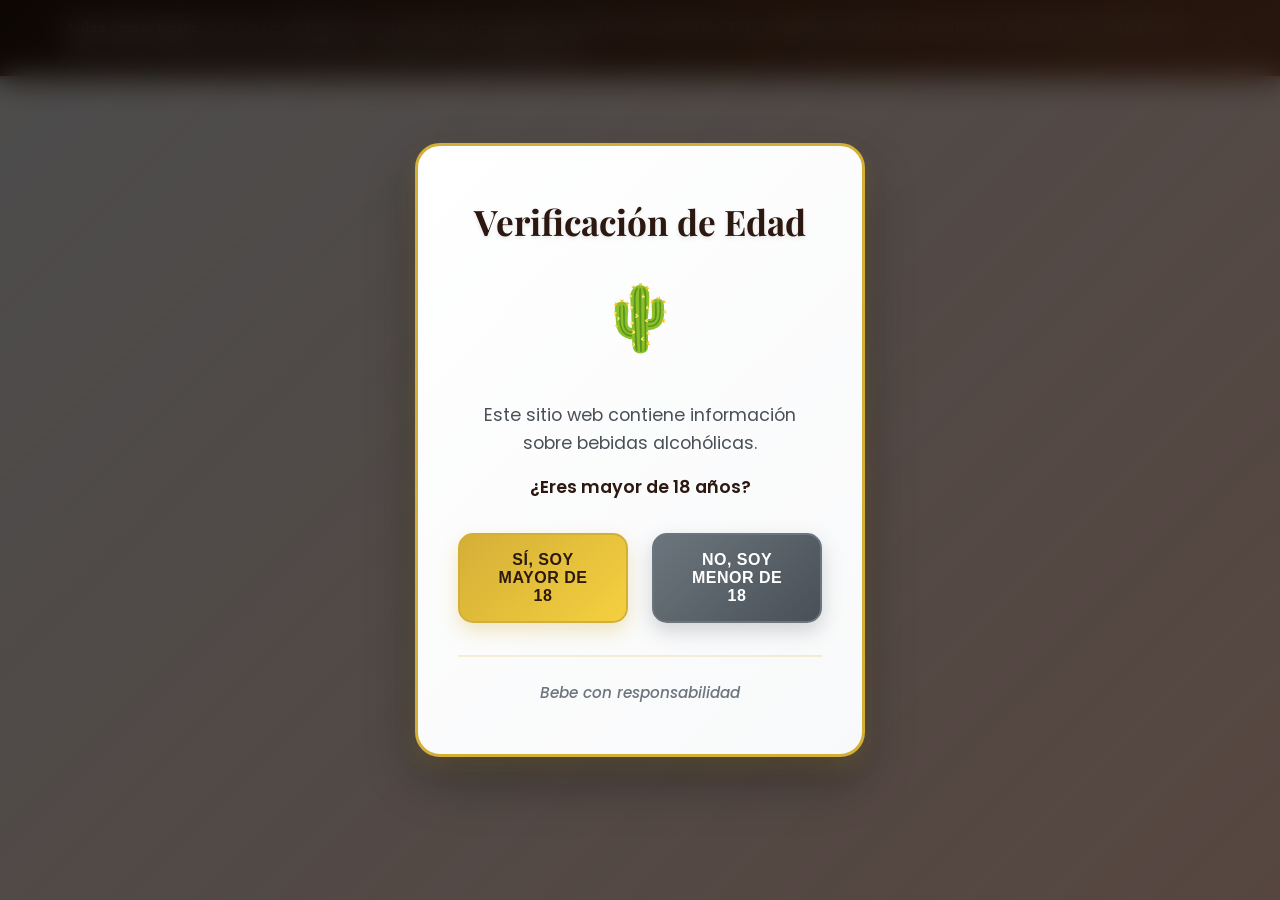
==== CatalogoDeMezcales.html @ 24f9f726 "Version2" ====
<!DOCTYPE html>
<html lang="es">
<head>
    <meta charset="UTF-8">
    <meta name="viewport" content="width=device-width, initial-scale=1.0">
    <title>Mezcales Artesanales - Catálogo</title>
    <link rel="stylesheet" href="styles.css">
    <link href="https://fonts.googleapis.com/css2?family=Playfair+Display:wght@400;700&family=Poppins:wght@300;400;500;600&display=swap" rel="stylesheet">
</head>

<body>
    <!-- Modal de Verificación de Edad -->
<div id="ageModal" class="age-modal">
    <div class="age-modal-content">
        <div class="age-modal-header">
            <h2>Verificación de Edad</h2>
            <div class="agave-icon">🌵</div>
        </div>
        <div class="age-modal-body">
            <p>Este sitio web contiene información sobre bebidas alcohólicas.</p>
            <p><strong>¿Eres mayor de 18 años?</strong></p>
            <div class="age-buttons">
                <button id="ageYes" class="age-btn yes">Sí, soy mayor de 18</button>
                <button id="ageNo" class="age-btn no">No, soy menor de 18</button>
            </div>
        </div>
        <div class="age-modal-footer">
            <p>Bebe con responsabilidad</p>
        </div>
    </div>
</div>
    <!-- Header -->
    <header class="header">
        <nav class="nav">
            <div class="logo">
                <h1>Catálogo de Mezcales</h1>
                <p>Distribución y Venta de Mezcales Artesanales</p>
            </div>
            <ul class="nav-links">
                <li><a href="#catalogo">Catálogo</a></li>
                <li><a href="#contacto">Contacto</a></li>
            </ul>
        </nav>
    </header>
    <!-- Notification Banner -->
    <div id="disclaimerNotification" class="notification-banner">
        <div class="notification-content">
            <div class="notification-icon">ℹ</div>
            <div class="notification-text">
                <strong>Aviso Importante:</strong> Somos un distribuidor autorizado de mezcales artesanales mexicanos. Este catálogo muestra productos de diferentes productores y marcas. No fabricamos estos productos, únicamente los distribuimos. 
            </div>
            <button id="closeNotification" class="notification-close">&times;</button>
        </div>
    </div>
    <!-- Catálogo Section -->
    <section id="catalogo" class="catalog">
        <div class="container">
            <h2 class="section-title">Catálogo de Mezcales</h2>
            <div class="filter-tabs">
                <button class="filter-btn active" data-filter="all">Todos</button>
                <button class="filter-btn" data-filter="espadín">Espadín</button>
                <button class="filter-btn" data-filter="tobala">Tobalá</button>
                <button class="filter-btn" data-filter="arroqueño">Arroqueño</button>
                <button class="filter-btn" data-filter="especial">Especiales</button>
            </div>
            
            <div class="products-grid">
                <!-- Producto 1 - Espadín Joven -->
                <div class="product-card" data-category="espadín">
                    <div class="product-image">
                        <img src="productos/AgaveArtesanalBlancoOroOax-750.jpeg" alt="Mezcal Espadín Joven">
                        <div class="product-badge">Nuevo</div>
                    </div>
                    <div class="product-info">
                        <h3 class="product-name">Mezcal Artesanal Blanco</h3>
                        <p class="product-description">Destilado en alambique de cobre con notas frutales y ahumadas que despiertan los sentidos. El equilibrio perfecto entre tradición y sabor.</p>
                        <div class="product-details">
                            <span class="product-grade">40% Alc. Vol.</span>
                            <span class="product-size">750ml</span>
                        </div>
                        <div class="product-price">$890 MXN</div>
                        <button class="product-btn">Contactar</button>
                    </div>
                </div>

                <!-- Producto 2 - Tobalá Reposado -->
                <div class="product-card" data-category="tobala">
                    <div class="product-image">
                        <img src="productos/AgaveEspadinAbocadoOroOax-750.jpg" alt="Mezcal Tobalá Reposado">
                    </div>
                    <div class="product-info">
                        <h3 class="product-name">Mezcal de Magey Espadin Abocado con Gusano</h3>
                        <p class="product-description"> Con gusano incluido, este mezcal abocado ofrece un sabor suave y místico que conecta con las raíces oaxaqueñas.</p>
                        <div class="product-details">
                            <span class="product-grade">38% Alc. Vol.</span>
                            <span class="product-size">750ml</span>
                        </div>
                        <div class="product-price">$520 MXN</div>
                        <button class="product-btn">Contactar</button>
                    </div>
                </div>

                <!-- Producto 3 - Arroqueño Añejo -->
                <div class="product-card" data-category="arroqueño">
                    <div class="product-image">
                        <img src="productos/AgaveEspadinAbocadoOroOX-1000.jpg" alt="Mezcal Arroqueño Añejo">
                        <div class="product-badge special">Limitado</div>
                    </div>
                    <div class="product-info">
                        <h3 class="product-name">Mezcal de Magey Espadin Abocado con Gusano </h3>
                        <p class="product-description">Presentación familiar del clásico abocado con gusano. Ideal para compartir momentos especiales con amigos.</p>
                        <div class="product-details">
                            <span class="product-grade">38% Alc. Vol.</span>
                            <span class="product-size">1000 ml</span>
                        </div>
                        <div class="product-price">$580 MXN</div>
                        <button class="product-btn">Contactar</button>
                    </div>
                </div>

                <!-- Producto 4 - Pechuga Especial -->
                <div class="product-card" data-category="especial">
                    <div class="product-image">
                        <img src="productos/AgaveEspadinCuishePuntaReal-750.jpg" alt="Mezcal Pechuga Especial">
                    </div>
                    <div class="product-info">
                        <h3 class="product-name">Mezcal Ensamble Agave Espadin </h3>
                        <p class="product-description">Ensamble único con 45% de alcohol que combina tradición ancestral con técnicas de destilación especializadas.</p>
                        <div class="product-details">
                            <span class="product-grade">45% Alc. Vol.</span>
                            <span class="product-size">1000 ml</span>
                        </div>
                        <div class="product-price">$1370 MXN</div>
                        <button class="product-btn">Contactar</button>
                    </div>
                </div>

                <!-- Producto 5 - Cuishe Oro -->
                <div class="product-card" data-category="especial">
                    <div class="product-image">
                        <img src="productos/AgaveJovenEspadinLani-750.jpeg" alt="Mezcal Cuishe Oro">
                    </div>
                    <div class="product-info">
                        <h3 class="product-name">Mezcal 100% Agave Joven/Espadin</h3>
                        <p class="product-description">El mezcal perfecto para iniciarse en el mundo del agave. Suave, natural y tradicionalmente elaborado.</p>
                        <div class="product-details">
                            <span class="product-grade">40% Alc. Vol.</span>
                            <span class="product-size">750ml</span>
                        </div>
                        <div class="product-price">$300 MXN</div>
                        <button class="product-btn">Contactar</button>
                    </div>
                </div>

                <!-- Producto 6 - Maguey Silvestre Mixto -->
                <div class="product-card" data-category="especial">
                    <div class="product-image">
                        <img src="productos/EspadinLaniCafe-Añejo1.jpeg" alt="Mezcal Maguey Silvestre Mixto">
                        <div class="product-badge special">Edición Especial</div>
                    </div>
                    <div class="product-info">
                        <h3 class="product-name">Mezcal 100% Agave Añejo 1 Año-Espadin </h3>
                        <p class="product-description">Un año de reposo que transforma el agave en una experiencia suave y compleja. Elegancia en cada sorbo.</p>
                        <div class="product-details">
                            <span class="product-grade">36% Alc. Vol.</span>
                            <span class="product-size">750ml</span>
                        </div>
                        <div class="product-price">$350 MXN</div>
                        <button class="product-btn">Contactar</button>
                    </div>
                </div>
                                <!-- Producto 6 - Maguey Silvestre Mixto -->
                <div class="product-card" data-category="especial">
                    <div class="product-image">
                        <img src="productos/PechugaEspadinLani.jpeg" alt="Mezcal Maguey Silvestre Mixto">
                        <div class="product-badge special">Edición Especial</div>
                    </div>
                    <div class="product-info">
                        <h3 class="product-name">Mezcal Pechuga Espadin </h3>
                        <p class="product-description">Proceso ancestral que incluye pechuga en la destilación, creando un perfil aromático excepcional y tradicional.</p>
                        <div class="product-details">
                            <span class="product-grade">36% Alc. Vol.</span>
                            <span class="product-size">750ml</span>
                        </div>
                        <div class="product-price">$330 MXN</div>
                        <button class="product-btn">Contactar</button>
                    </div>
                </div>

                <!-- Producto 7 - Tepextate Maguey -->
                <div class="product-card" data-category="especial">
                    <div class="product-image">
                        <img src="productos/Añejo7AñosOroOax-375.jpeg" alt="Mezcal Añejo 7 años">
                    </div>
                    <div class="product-info">
                        <h3 class="product-name">Mezcal 7 Años Añejo</h3>
                        <p class="product-description">Concentrado de tiempo y sabor en presentación especial. Lujo líquido para paladares exigentes.</p>
                        <div class="product-details">
                            <span class="product-grade">40% Alc. Vol.</span>
                            <span class="product-size">375ml</span>
                        </div>
                        <div class="product-price">$615 MXN</div>
                        <button class="product-btn">Contactar</button>
                    </div>
                </div>

                <!-- Producto 8 - Blanco Maguey Cuishe -->
                <div class="product-card" data-category="especial">
                    <div class="product-image">
                        <img src="productos/Añejo7AñosOroOax-750.jpg" alt="Mezcal Añejo 7 años ">
                    </div>
                    <div class="product-info">
                        <h3 class="product-name">Mezcal 7 Años Añejo</h3>
                        <p class="product-description">Siete años de maduración crean un mezcal excepcional con notas complejas y final prolongado.</p>
                        <div class="product-details">
                            <span class="product-grade">40% Alc. Vol.</span>
                            <span class="product-size">750ml</span>
                        </div>
                        <div class="product-price">$995 MXN</div>
                        <button class="product-btn">Contactar</button>
                    </div>
                </div>

                <!-- Producto 9 - Curado Frutas -->
                <div class="product-card" data-category="especial">
                    <div class="product-image">
                        <img src="productos/BlancoMagueyCuishBrutos-375.png" alt="Mezcal Maguey Cuish">
                    </div>
                    <div class="product-info">
                        <h3 class="product-name">Mezcal Maguey Cuish</h3>
                        <p class="product-description"> Agave cuish con 46% de alcohol que ofrece mineralidad única y carácter intenso del maguey salvaje.</p>
                        <div class="product-details">
                            <span class="product-grade">46% Alc. Vol.</span>
                            <span class="product-size">375ml</span>
                        </div>
                        <div class="product-price">$680 MXN</div>
                        <button class="product-btn">Contactar</button>
                    </div>
                </div>

                <!-- Producto 10 - Crema de Mezcal -->
                <div class="product-card" data-category="especial">
                    <div class="product-image">
                        <img src="productos/CremaMezcalSabores1-750.jpeg" alt="Crema de Mezcal">
                    </div>
                    <div class="product-info">
                        <h3 class="product-name">Crema de Mezcal</h3>
                        <p class="product-description">Crema artesanal a base de mezcal con sabores frutales (Piña colada, Moka, Beso de Angel).</p>
                        <div class="product-details">
                            <span class="product-grade">17% Alc. Vol.</span>
                            <span class="product-size">750ml</span>
                        </div>
                        <div class="product-price">$195 MXN</div>
                        <button class="product-btn">Contactar</button>
                    </div>
                </div>

                                <!-- Producto 11 - Crema de Mezcal -->
                <div class="product-card" data-category="especial">
                    <div class="product-image">
                        <img src="productos/CremasMezcalSabores2-750.jpeg" alt="Crema de Mezcal">
                    </div>
                    <div class="product-info">
                        <h3 class="product-name">Crema de Mezcal</h3>
                        <p class="product-description">Crema artesanal a base de mezcal con sabores frutales (Nuez,Ferrero, Pistache).</p>
                        <div class="product-details">
                            <span class="product-grade">17% Alc. Vol.</span>
                            <span class="product-size">750ml</span>
                        </div>
                        <div class="product-price">$195 MXN</div>
                        <button class="product-btn">Contactar</button>
                    </div>
                </div>

                                <!-- Producto 12 - Crema de Mezcal -->
                <div class="product-card" data-category="especial">
                    <div class="product-image">
                        <img src="productos/CremasMezcalSabores3-750.jpeg" alt="Crema de Mezcal">
                    </div>
                    <div class="product-info">
                        <h3 class="product-name">Crema de Mezcal</h3>
                        <p class="product-description">Crema artesanal a base de mezcal con sabores frutales (Coco, Cacahuate, Menta).</p>
                        <div class="product-details">
                            <span class="product-grade">17% Alc. Vol.</span>
                            <span class="product-size">750ml</span>
                        </div>
                        <div class="product-price">$195 MXN</div>
                        <button class="product-btn">Contactar</button>
                    </div>
                </div>

                <!-- Producto 10 - Crema de Mezcal -->
                <div class="product-card" data-category="especial">
                    <div class="product-image">
                        <img src="productos/CuradoFrutasBrutos.png" alt="Curados de Frutas">
                    </div>
                    <div class="product-info">
                        <h3 class="product-name">Curados de Frutas </h3>
                        <p class="product-description">Concentrados de frutas con mezcal 100% artesanal. (Jamaica,Tamarindo,Maracuya). </p>
                        <div class="product-details">
                            <span class="product-grade">17% Alc. Vol.</span>
                            <span class="product-size">750ml</span>
                        </div>
                        <div class="product-price">$350 MXN</div>
                        <button class="product-btn">Contactar</button>
                    </div>
                </div>


                                <!-- Producto 15 - Crema de Mezcal -->
                <div class="product-card" data-category="especial">
                    <div class="product-image">
                        <img src="productos/FrutiCreamSbores.jpg" alt="Crema de Mezcal">
                    </div>
                    <div class="product-info">
                        <h3 class="product-name">FrutiCream</h3>
                        <p class="product-description">Crema artesanal a base de mezcal con sabores frutales (Cajeta, Cafe, Capucchino, Coco, Moka, Piña Colada, Citricos, Guanabana, Jamaica, Mango, Nuez).</p>
                        <div class="product-details">
                            <span class="product-grade">35% Alc. Vol.</span>
                            <span class="product-size">750ml</span>
                        </div>
                        <div class="product-price">$420 MXN</div>
                        <button class="product-btn">Contactar</button>
                    </div>
                </div>

                <!-- Producto 16 - Crema de Mezcal -->
                <div class="product-card" data-category="especial">
                    <div class="product-image">
                        <img src="productos/LaniAñejo5AÑOS.jpeg" alt="Mezcal Añejo 5 Años">
                    </div>
                    <div class="product-info">
                        <h3 class="product-name">Mezcal Añejo 5 Años</h3>
                        <p class="product-description">Mezcal Lani con maduración prolongada que ofrece suavidad y complejidad a precio accesible. </p>
                        <div class="product-details">
                            <span class="product-grade">30% Alc. Vol.</span>
                            <span class="product-size">750ml</span>
                        </div>
                        <div class="product-price">$340 MXN</div>
                        <button class="product-btn">Contactar</button>
                    </div>
                </div>

                

                                <!-- Producto 17 - Crema de Mezcal -->
                <div class="product-card" data-category="especial">
                    <div class="product-image">
                        <img src="productos/MagueySilvestre(tobala, tepextate y cuishe)-750.jpg" alt="Maguey Silvestre a Granel">
                    </div>
                    <div class="product-info">
                        <h3 class="product-name">Maguey Silvestre a Granel</h3>
                        <p class="product-description">Mezcal blanco a granel (Tepestate, Tobala, Cuishe)</p>
                        <div class="product-details">
                            <span class="product-grade">40% Alc. Vol.</span>
                            <span class="product-size">1000ml</span>
                        </div>
                        <div class="product-price">$670 MXN</div>
                        <button class="product-btn">Contactar</button>
                    </div>
                </div>

                                <!-- Producto 18 - Crema de Mezcal -->
                <div class="product-card" data-category="especial">
                    <div class="product-image">
                        <img src="productos/MecalPechugaGranel-1000.jpeg" alt="Mezcal a Granel">
                    </div>
                    <div class="product-info">
                        <h3 class="product-name">Mezcal a Granel Pechuga de Maguey </h3>
                        <p class="product-description">Mezcal a granel de tipo pechuga de maguey en presenación de litro</p>
                        <div class="product-details">
                            <span class="product-grade">40% Alc. Vol.</span>
                            <span class="product-size">350ml</span>
                        </div>
                        <div class="product-price">$350 MXN</div>
                        <button class="product-btn">Contactar</button>
                    </div>
                </div>

                 <!-- Producto 21 - Crema de Mezcal ()Recortar-->
                <div class="product-card" data-category="especial">
                    <div class="product-image">
                        <img src="productos/MezcalGranel-1000.jpeg" alt="Mezcal Blanco a Granel">
                    </div>
                    <div class="product-info">
                        <h3 class="product-name">Mezcal Blanco a granel </h3>
                        <p class="product-description">Mezcal blanco tradicional en presentación de litro. Ideal para conocedores que buscan autenticidad.</p>
                        <div class="product-details">
                            <span class="product-grade">40% Alc. Vol.</span>
                            <span class="product-size">1000ml</span>
                        </div>
                        <div class="product-price">$350 MXN</div>
                        <button class="product-btn">Contactar</button>
                    </div>
                </div>

                                <!-- Producto 22 - Crema de Mezcal (recortar) -->
                <div class="product-card" data-category="especial">
                    <div class="product-image">
                        <img src="productos/PechugaDe Pavo 2.jpeg" alt="Mezcal Pechuga de pavo">
                    </div>
                    <div class="product-info">
                        <h3 class="product-name">Mezcal Pechuga de pavo</h3>
                        <p class="product-description">Destilado con pechuga de pavo siguiendo rituales ancestrales. Sabor único y experiencia incomparable.</p>
                        <div class="product-details">
                            <span class="product-grade">38% Alc. Vol.</span>
                            <span class="product-size">700ml</span>
                        </div>
                        <div class="product-price">$850 MXN</div>
                        <button class="product-btn">Contactar</button>
                    </div>
                </div>

                                <!-- Producto 23 - Crema de Mezcal -->
                <div class="product-card" data-category="especial">
                    <div class="product-image">
                        <img src="productos/PechugaPavoPuntaReal-375.jpg" alt="Crema de Mezcal">
                    </div>
                    <div class="product-info">
                        <h3 class="product-name">Mezcal Pechuga de Pavo</h3>
                        <p class="product-description">La misma calidad ceremonial en presentación individual. Perfecto para degustaciones especiales.</p>
                        <div class="product-details">
                            <span class="product-grade">40% Alc. Vol.</span>
                            <span class="product-size">375ml</span>
                        </div>
                        <div class="product-price">$520 MXN</div>
                        <button class="product-btn">Contactar</button>
                    </div>
                </div>

                                <!-- Producto 24 - Crema de Mezcal -->
                <div class="product-card" data-category="especial">
                    <div class="product-image">
                        <img src="productos/Presentacioon.jpeg" alt="kit de Regalo">
                    </div>
                    <div class="product-info">
                        <h3 class="product-name">Kit de Regalo</h3>
                        <p class="product-description">Incluye mezcal premium, sal de gusano y caballito tradicional. El regalo perfecto para amantes del mezcal.</p>
                        <div class="product-details">
                            <span class="product-grade">46% Alc. Vol.</span>
                            <span class="product-size">700ml</span>
                        </div>
                        <div class="product-price">$1490 MXN</div>
                        <button class="product-btn">Contactar</button>
                    </div>
                </div>

                                <!-- Producto 25 - Crema de Mezcal -->
                <div class="product-card" data-category="especial">
                    <div class="product-image">
                        <img src="productos/ JovenTobala-LANI .jpeg" alt="JovenTobala Lani">
                    </div>
                    <div class="product-info">
                        <h3 class="product-name">Mezcal Joven Tobala</h3>
                        <p class="product-description">Tobala joven con 43% de alcohol que ofrece la elegancia y complejidad del agave más apreciado.</p>
                        <div class="product-details">
                            <span class="product-grade">43% Alc. Vol.</span>
                            <span class="product-size">750ml</span>
                        </div>
                        <div class="product-price">$450 MXN</div>
                        <button class="product-btn">Contactar</button>
                    </div>
                </div>

                <!-- Producto 25 - Crema de Mezcal -->
                <div class="product-card" data-category="especial">
                    <div class="product-image">
                        <img src="productos/Tepextate-LANI.jpeg" alt="Tepextate Lani">
                    </div>
                    <div class="product-info">
                        <h3 class="product-name">Mezcal Tepextate</h3>
                        <p class="product-description">Agave de crecimiento lento con 45% de alcohol. Mineralidad intensa y carácter único del tepextate.</p>
                        <div class="product-details">
                            <span class="product-grade">45% Alc. Vol.</span>
                            <span class="product-size">750ml</span>
                        </div>
                        <div class="product-price">$595 MXN</div>
                        <button class="product-btn">Contactar</button>
                    </div>
                </div>

                                <!-- Producto 26 - Crema de Mezcal -->
                <div class="product-card" data-category="especial">
                    <div class="product-image">
                        <img src="productos/TepextateMagueySilvestrePuntaReal-375.jpg" alt="Crema de Mezcal">
                    </div>
                    <div class="product-info">
                        <h3 class="product-name">Mezcal Tepextate </h3>
                        <p class="product-description">Mezcal Tepextate presentacion chica (No incluye sal de gusano)</p>
                        <div class="product-details">
                            <span class="product-grade">40% Alc. Vol.</span>
                            <span class="product-size">375ml</span>
                        </div>
                        <div class="product-price">$995 MXN</div>
                        <button class="product-btn">Contactar</button>
                    </div>
                </div>

                                <!-- Producto 27 - Crema de Mezcal -->
                <div class="product-card" data-category="especial">
                    <div class="product-image">
                        <img src="productos/TepextateMagueySilvestrePuntaReal-750.jpg" alt="Mezcal Tepztate">
                    </div>
                    <div class="product-info">
                        <h3 class="product-name">Mezcal Tepztate</h3>
                        <p class="product-description">Presentación premium del tepextate más exclusivo. Para ocasiones extraordinarias.</p>
                        <div class="product-details">
                            <span class="product-grade">46% Alc. Vol.</span>
                            <span class="product-size">700ml</span>
                        </div>
                        <div class="product-price">$1410 MXN</div>
                        <button class="product-btn">Contactar</button>
                    </div>
                </div>

                <!-- Producto 28 - Crema de Mezcal -->
                <div class="product-card" data-category="especial">
                    <div class="product-image">
                        <img src="productos/TobalaMagueySilvestrePuntaReal-375.jpg" alt="Mezcal Tobala">
                    </div>
                    <div class="product-info">
                        <h3 class="product-name">Mezcal Tobala </h3>
                        <p class="product-description">Mezcal Tobala presentacion chica (No incluye sal de gusano)</p>
                        <div class="product-details">
                            <span class="product-grade">46% Alc. Vol.</span>
                            <span class="product-size">375ml</span>
                        </div>
                        <div class="product-price">$640 MXN</div>
                        <button class="product-btn">Contactar</button>
                    </div>
                </div>

                <!-- Producto 29 - Crema de Mezcal -->
                <div class="product-card" data-category="especial">
                    <div class="product-image">
                        <img src="productos/TobalaMagueySilvestrePuntaReal-750.jpg" alt="Crema de Mezcal">
                    </div>
                    <div class="product-info">
                        <h3 class="product-name">Mezcal Tobala </h3>
                        <p class="product-description">Tobala premium en presentación grande. La expresión más fina del agave silvestre más valorado.</p>
                        <div class="product-details">
                            <span class="product-grade">46% Alc. Vol.</span>
                            <span class="product-size">700ml</span>
                        </div>
                        <div class="product-price">$1200 MXN</div>
                        <button class="product-btn">Contactar</button>
                    </div>
                </div>

                
                
            </div>
        </div>
    </section>

    <!-- Contact Section -->
    <section id="contacto" class="contact">
        <div class="container">
            <h2 class="section-title">Contacto</h2>
            <div class="contact-content">
                <div class="contact-info">
                    <div class="contact-item">
                        <h3>WhatsApp</h3>
                        <p>Envíanos un mensaje directo</p>
                        <p>+52 XXX XXX XXXX</p>
                        <button class="contact-btn whatsapp">Enviar Mensaje</button>
                    </div>
                </div>
            </div>
        </div>
    </section>

    <!-- Footer -->
        <footer class="footer">
            <div class="container">
                <div class="footer-content">
                    <div class="footer-section">
                        <h3>Distribuidor de Mezcales</h3>
                        <p>Catálogo de distribución de mezcales artesanales mexicanos</p>
                        <p><small><strong>Aviso:</strong> Este es un catálogo de distribución. No somos fabricantes ni marca propia. Todos los productos son de terceros.</small></p>
                    </div>
                    <div class="footer-section">
                        <h4>Información</h4>
                        <ul>
                            <li><a href="#catalogo">Catálogo</a></li>
                            <li><a href="#contacto">Contacto</a></li>
                            <li>Distribución autorizada</li>
                            <li>Productos de terceros</li>
                        </ul>
                    </div>
                    <div class="footer-section">
                        <h4>Contacto</h4>
                        <p>WhatsApp: +52 XXX XXX XXXX</p>
                        <p>Email: contacto@distribuidormezcales.com</p>
                        <p><small>Consumo responsable +18</small></p>
                    </div>
                </div>
                <div class="footer-bottom">
                    <p>&copy; 2025 Distribuidor de Mezcales - Catálogo de productos de terceros</p>
                    <p><small>Bebe con moderación. Prohibida la venta a menores de edad.</small></p>
                </div>
            </div>
        </footer>

    <!-- Modal para imágenes expandidas -->
    <div id="imageModal" class="image-modal">
        <span class="close">&times;</span>
        <img id="modalImage" src="" alt="">
    </div>

    <script src="script.js"></script>
</body>
</html>
---- styles.css ----
/* Reset and Base Styles */
* {
    margin: 0;
    padding: 0;
    box-sizing: border-box;
}

:root {
    /* Color Palette - Warm Earthy Tones */
    --primary-beige: rgb(192, 158, 117);
    --secondary-brown: rgb(46, 36, 36);
    --accent-brown: rgb(104, 73, 68);
    --light-beige: rgb(185, 145, 104);
    --dark-brown: rgb(38, 31, 31);
    --warm-brown: rgb(124, 60, 68);
    
    /* Additional Colors */
    --cream: #F5F1E8;
    --gold: #D4B08A;
    --deep-brown: #2A1F1A;
    --soft-brown: #8B6F47;
    --text-light: #FFFFFF;
    --text-dark: #2A1F1A;
    --shadow: rgba(46, 36, 36, 0.15);
    --shadow-hover: rgba(46, 36, 36, 0.25);
    
    /* Typography */
    --font-primary: 'Playfair Display', serif;
    --font-secondary: 'Poppins', sans-serif;
    
    /* Spacing */
    --spacing-xs: 0.5rem;
    --spacing-sm: 1rem;
    --spacing-md: 1.5rem;
    --spacing-lg: 2rem;
    --spacing-xl: 3rem;
    --spacing-xxl: 4rem;
    
    /* Transitions */
    --transition-fast: 0.2s ease;
    --transition-medium: 0.3s ease;
    --transition-slow: 0.5s ease;
    --transition-bounce: 0.4s cubic-bezier(0.68, -0.55, 0.265, 1.55);
}

html {
    scroll-behavior: smooth;
}

body {
    font-family: var(--font-secondary);
    background: linear-gradient(135deg, var(--cream) 0%, var(--light-beige) 100%);
    color: var(--text-dark);
    line-height: 1.6;
    overflow-x: hidden;
}

/* Header Styles */
.header {
    background: linear-gradient(135deg, var(--secondary-brown) 0%, var(--dark-brown) 100%);
    padding: var(--spacing-md) 0;
    position: relative;
    overflow: hidden;
}

.header::before {
    content: '';
    position: absolute;
    top: 0;
    left: 0;
    right: 0;
    bottom: 0;
    background: url('data:image/svg+xml,<svg xmlns="http://www.w3.org/2000/svg" viewBox="0 0 100 100"><defs><pattern id="grain" width="100" height="100" patternUnits="userSpaceOnUse"><circle cx="20" cy="20" r="1" fill="rgba(255,255,255,0.1)"/><circle cx="80" cy="80" r="1" fill="rgba(255,255,255,0.1)"/><circle cx="40" cy="60" r="1" fill="rgba(255,255,255,0.1)"/></pattern></defs><rect width="100" height="100" fill="url(%23grain)"/></svg>');
    opacity: 0.3;
}

.nav {
    display: flex;
    justify-content: space-between;
    align-items: center;
    max-width: 1200px;
    margin: 0 auto;
    padding: 0 var(--spacing-md);
    position: relative;
    z-index: 10;
}

.logo h1 {
    font-family: var(--font-primary);
    font-size: clamp(1.8rem, 4vw, 2.5rem);
    color: var(--gold);
    margin-bottom: var(--spacing-xs);
    text-shadow: 2px 2px 4px rgba(0,0,0,0.3);
    transition: var(--transition-medium);
}

.logo p {
    font-size: 0.9rem;
    color: var(--text-light);
    opacity: 0.8;
    font-weight: 300;
}

.nav-links {
    display: flex;
    list-style: none;
    gap: var(--spacing-lg);
}

.nav-links a {
    color: var(--text-light);
    text-decoration: none;
    font-weight: 500;
    position: relative;
    transition: var(--transition-medium);
    padding: var(--spacing-xs) var(--spacing-sm);
    border-radius: 25px;
}

.nav-links a::before {
    content: '';
    position: absolute;
    bottom: -2px;
    left: 50%;
    width: 0;
    height: 2px;
    background: var(--gold);
    transition: var(--transition-medium);
    transform: translateX(-50%);
}

.nav-links a:hover {
    color: var(--gold);
    background: rgba(255, 255, 255, 0.1);
    transform: translateY(-2px);
}

.nav-links a:hover::before {
    width: 80%;
}

/* Catalog Section */
.catalog {
    padding: var(--spacing-xxl) 0;
    background: linear-gradient(135deg, var(--cream) 0%, rgba(245, 241, 232, 0.5) 100%);
    position: relative;
}

.catalog::before {
    content: '';
    position: absolute;
    top: 0;
    left: 0;
    right: 0;
    bottom: 0;
    background: url('data:image/svg+xml,<svg xmlns="http://www.w3.org/2000/svg" viewBox="0 0 200 200"><defs><radialGradient id="fade" cx="50%" cy="50%" r="50%"><stop offset="0%" style="stop-color:rgba(192,158,117,0.1);stop-opacity:1" /><stop offset="100%" style="stop-color:rgba(192,158,117,0);stop-opacity:0" /></radialGradient></defs><circle cx="100" cy="100" r="80" fill="url(%23fade)"/></svg>') center/400px;
    opacity: 0.3;
}

.container {
    max-width: 1200px;
    margin: 0 auto;
    padding: 0 var(--spacing-md);
    position: relative;
    z-index: 1;
}

.section-title {
    font-family: var(--font-primary);
    font-size: clamp(2.5rem, 5vw, 3.5rem);
    color: var(--secondary-brown);
    text-align: center;
    margin-bottom: var(--spacing-xl);
    position: relative;
    display: inline-block;
    width: 100%;
}

.section-title::after {
    content: '';
    position: absolute;
    bottom: -10px;
    left: 50%;
    transform: translateX(-50%);
    width: 80px;
    height: 3px;
    background: linear-gradient(90deg, var(--gold), var(--primary-beige));
    border-radius: 2px;
}

/* Filter Tabs */
.filter-tabs {
    display: flex;
    justify-content: center;
    gap: var(--spacing-sm);
    margin-bottom: var(--spacing-xl);
    flex-wrap: wrap;
}

.filter-btn {
    background: transparent;
    border: 2px solid var(--primary-beige);
    color: var(--secondary-brown);
    padding: var(--spacing-sm) var(--spacing-md);
    border-radius: 30px;
    font-weight: 500;
    cursor: pointer;
    transition: var(--transition-bounce);
    font-family: var(--font-secondary);
    position: relative;
    overflow: hidden;
}

.filter-btn::before {
    content: '';
    position: absolute;
    top: 0;
    left: -100%;
    width: 100%;
    height: 100%;
    background: linear-gradient(90deg, var(--primary-beige), var(--gold));
    transition: var(--transition-medium);
    z-index: -1;
}

.filter-btn:hover,
.filter-btn.active {
    color: var(--text-light);
    border-color: var(--gold);
    transform: translateY(-2px);
    box-shadow: 0 5px 15px var(--shadow);
}

.filter-btn:hover::before,
.filter-btn.active::before {
    left: 0;
}

/* Products Grid */
.products-grid {
    display: grid;
    grid-template-columns: repeat(auto-fill, minmax(300px, 1fr));
    gap: var(--spacing-lg);
    margin-top: var(--spacing-xl);
}

.product-card {
    background: var(--text-light);
    border-radius: 20px;
    overflow: hidden;
    box-shadow: 0 10px 30px var(--shadow);
    transition: var(--transition-medium);
    position: relative;
    transform: translateY(0);
}

.product-card:hover {
    transform: translateY(-10px);
    box-shadow: 0 20px 40px var(--shadow-hover);
}

.product-image {
    position: relative;
    height: 250px;
    background: linear-gradient(135deg, var(--light-beige), var(--primary-beige));
    display: flex;
    align-items: center;
    justify-content: center;
    overflow: hidden;
}

.product-image img {
    width: 100%;
    height: 100%;
    object-fit: cover;
    transition: var(--transition-slow);
}

.product-card:hover .product-image img {
    transform: scale(1.1);
}

.product-badge {
    position: absolute;
    top: var(--spacing-sm);
    right: var(--spacing-sm);
    background: var(--gold);
    color: var(--text-light);
    padding: var(--spacing-xs) var(--spacing-sm);
    border-radius: 15px;
    font-size: 0.8rem;
    font-weight: 600;
    text-transform: uppercase;
    letter-spacing: 0.5px;
    box-shadow: 0 2px 10px rgba(0,0,0,0.2);
    animation: badge-pulse 2s infinite;
}

.product-badge.special {
    background: linear-gradient(135deg, var(--warm-brown), var(--accent-brown));
}

@keyframes badge-pulse {
    0%, 100% { transform: scale(1); }
    50% { transform: scale(1.05); }
}

.product-info {
    padding: var(--spacing-md);
}

.product-name {
    font-family: var(--font-primary);
    font-size: 1.3rem;
    color: var(--secondary-brown);
    margin-bottom: var(--spacing-sm);
    transition: var(--transition-medium);
}

.product-card:hover .product-name {
    color: var(--accent-brown);
}

.product-description {
    color: var(--soft-brown);
    font-size: 0.9rem;
    margin-bottom: var(--spacing-md);
    line-height: 1.5;
}

.product-details {
    display: flex;
    justify-content: space-between;
    margin-bottom: var(--spacing-md);
    gap: var(--spacing-sm);
}

.product-grade,
.product-size {
    background: var(--cream);
    color: var(--secondary-brown);
    padding: var(--spacing-xs) var(--spacing-sm);
    border-radius: 10px;
    font-size: 0.8rem;
    font-weight: 500;
    border: 1px solid var(--light-beige);
}

.product-price {
    font-size: 1.2rem;
    font-weight: 600;
    color: var(--accent-brown);
    margin-bottom: var(--spacing-md);
    text-align: center;
}

.product-btn {
    width: 100%;
    background: linear-gradient(135deg, var(--primary-beige), var(--gold));
    color: var(--text-light);
    border: none;
    padding: var(--spacing-sm) var(--spacing-md);
    border-radius: 12px;
    font-weight: 600;
    cursor: pointer;
    transition: var(--transition-bounce);
    font-family: var(--font-secondary);
    position: relative;
    overflow: hidden;
}

.product-btn::before {
    content: '';
    position: absolute;
    top: 0;
    left: -100%;
    width: 100%;
    height: 100%;
    background: linear-gradient(135deg, var(--accent-brown), var(--warm-brown));
    transition: var(--transition-medium);
}

.product-btn:hover {
    transform: translateY(-2px);
    box-shadow: 0 5px 15px var(--shadow);
}

.product-btn:hover::before {
    left: 0;
}

.product-btn:active {
    transform: translateY(0);
}

/* Contact Section */
.contact {
    padding: var(--spacing-xxl) 0;
    background: linear-gradient(135deg, var(--secondary-brown) 0%, var(--dark-brown) 100%);
    position: relative;
}

.contact::before {
    content: '';
    position: absolute;
    top: 0;
    left: 0;
    right: 0;
    bottom: 0;
    background: url('data:image/svg+xml,<svg xmlns="http://www.w3.org/2000/svg" viewBox="0 0 100 100"><defs><pattern id="dots" width="20" height="20" patternUnits="userSpaceOnUse"><circle cx="10" cy="10" r="1" fill="rgba(255,255,255,0.1)"/></pattern></defs><rect width="100" height="100" fill="url(%23dots)"/></svg>');
}

.contact .section-title {
    color: var(--gold);
}

.contact-content {
    display: flex;
    justify-content: center;
    align-items: center;
}

.contact-info {
    text-align: center;
    position: relative;
    z-index: 1;
}

.contact-item {
    background: rgba(255, 255, 255, 0.1);
    backdrop-filter: blur(10px);
    border-radius: 20px;
    padding: var(--spacing-xl);
    border: 1px solid rgba(255, 255, 255, 0.2);
    transition: var(--transition-medium);
}

.contact-item:hover {
    background: rgba(255, 255, 255, 0.15);
    transform: translateY(-5px);
}

.contact-item h3 {
    font-family: var(--font-primary);
    font-size: 1.5rem;
    color: var(--gold);
    margin-bottom: var(--spacing-sm);
}

.contact-item p {
    color: var(--text-light);
    margin-bottom: var(--spacing-sm);
}

.contact-btn {
    background: linear-gradient(135deg, var(--gold), var(--primary-beige));
    color: var(--text-light);
    border: none;
    padding: var(--spacing-sm) var(--spacing-lg);
    border-radius: 30px;
    font-weight: 600;
    cursor: pointer;
    transition: var(--transition-bounce);
    margin-top: var(--spacing-sm);
    position: relative;
    overflow: hidden;
}

.contact-btn::before {
    content: '';
    position: absolute;
    top: 0;
    left: -100%;
    width: 100%;
    height: 100%;
    background: linear-gradient(135deg, var(--warm-brown), var(--accent-brown));
    transition: var(--transition-medium);
}

.contact-btn:hover {
    transform: translateY(-2px);
    box-shadow: 0 10px 20px var(--shadow);
}

.contact-btn:hover::before {
    left: 0;
}

/* Footer */
.footer {
    background: var(--deep-brown);
    padding: var(--spacing-xl) 0 var(--spacing-md);
    color: var(--text-light);
}

.footer-content {
    display: grid;
    grid-template-columns: repeat(auto-fit, minmax(250px, 1fr));
    gap: var(--spacing-lg);
    margin-bottom: var(--spacing-lg);
}

.footer-section h3,
.footer-section h4 {
    font-family: var(--font-primary);
    color: var(--gold);
    margin-bottom: var(--spacing-sm);
}

.footer-section p {
    opacity: 0.8;
    line-height: 1.6;
}

.footer-section ul {
    list-style: none;
}

.footer-section ul li {
    margin-bottom: var(--spacing-xs);
}

.footer-section ul li a {
    color: var(--text-light);
    text-decoration: none;
    opacity: 0.8;
    transition: var(--transition-medium);
}

.footer-section ul li a:hover {
    opacity: 1;
    color: var(--gold);
}

.footer-bottom {
    text-align: center;
    padding-top: var(--spacing-md);
    border-top: 1px solid rgba(255, 255, 255, 0.1);
    opacity: 0.6;
}

/* Responsive Design */
@media (max-width: 768px) {
    .nav {
        flex-direction: column;
        gap: var(--spacing-md);
    }
    
    .nav-links {
        gap: var(--spacing-sm);
    }
    
    .products-grid {
        grid-template-columns: repeat(auto-fill, minmax(280px, 1fr));
        gap: var(--spacing-md);
    }
    
    .filter-tabs {
        gap: var(--spacing-xs);
    }
    
    .filter-btn {
        padding: var(--spacing-xs) var(--spacing-sm);
        font-size: 0.9rem;
    }
}

@media (max-width: 480px) {
    .products-grid {
        grid-template-columns: 1fr;
    }
    
    .product-card {
        margin: 0 var(--spacing-sm);
    }
    
    .container {
        padding: 0 var(--spacing-sm);
    }
}

/* Smooth Animations */
@keyframes fadeInUp {
    from {
        opacity: 0;
        transform: translateY(30px);
    }
    to {
        opacity: 1;
        transform: translateY(0);
    }
}

.product-card {
    animation: fadeInUp 0.6s ease forwards;
}

.product-card:nth-child(odd) {
    animation-delay: 0.1s;
}

.product-card:nth-child(even) {
    animation-delay: 0.2s;
}

/* Scroll Reveal Effects */
@media (prefers-reduced-motion: no-preference) {
    .product-card {
        opacity: 0;
        transform: translateY(20px);
        transition: opacity 0.6s ease, transform 0.6s ease;
    }
    
    .product-card.visible {
        opacity: 1;
        transform: translateY(0);
    }
}

/* Loading States */
.product-image::before {
    content: '';
    position: absolute;
    top: 0;
    left: 0;
    right: 0;
    bottom: 0;
    background: linear-gradient(135deg, var(--light-beige), var(--primary-beige));
    opacity: 0;
    transition: var(--transition-medium);
}

.product-card:hover .product-image::before {
    opacity: 0.1;
}

/* Enhanced Hover Effects */
.product-card::before {
    content: '';
    position: absolute;
    top: 0;
    left: 0;
    right: 0;
    bottom: 0;
    background: linear-gradient(135deg, transparent, rgba(192, 158, 117, 0.1));
    opacity: 0;
    transition: var(--transition-medium);
    pointer-events: none;
    z-index: 1;
}

.product-card:hover::before {
    opacity: 1;
}

.product-info {
    position: relative;
    z-index: 2;
}


/* Modal de Verificación de Edad */
.age-modal {
    display: flex;
    position: fixed;
    z-index: 2000;
    left: 0;
    top: 0;
    width: 100%;
    height: 100%;
    background: linear-gradient(135deg, rgba(0, 0, 0, 0.7) 0%, rgba(44, 24, 16, 0.8) 100%);
    backdrop-filter: blur(15px);
    align-items: center;
    justify-content: center;
    animation: fadeIn 0.5s ease-out;
}

.age-modal-content {
    background: linear-gradient(135deg, #ffffff 0%, #f8f9fa 100%);
    padding: 3rem 2.5rem;
    border-radius: 25px;
    text-align: center;
    max-width: 450px;
    width: 90%;
    border: 3px solid #d4af37;
    box-shadow: 
        0 25px 50px rgba(0, 0, 0, 0.3),
        0 10px 20px rgba(212, 175, 55, 0.2),
        inset 0 1px 0 rgba(255, 255, 255, 0.8);
    transform: scale(0.9);
    animation: modalSlideIn 0.5s ease-out forwards;
}

@keyframes fadeIn {
    from { opacity: 0; }
    to { opacity: 1; }
}

@keyframes modalSlideIn {
    from { 
        transform: scale(0.9) translateY(30px);
        opacity: 0;
    }
    to { 
        transform: scale(1) translateY(0);
        opacity: 1;
    }
}

.age-modal-header {
    margin-bottom: 2rem;
}

.age-modal-header h2 {
    color: #2c1810;
    margin-bottom: 1rem;
    font-family: 'Playfair Display', serif;
    font-size: 2.2rem;
    font-weight: 700;
    text-shadow: 0 2px 4px rgba(0, 0, 0, 0.1);
}

.agave-icon {
    font-size: 4rem;
    margin-bottom: 1rem;
    display: block;
    animation: bounce 2s infinite;
}

@keyframes bounce {
    0%, 20%, 50%, 80%, 100% { transform: translateY(0); }
    40% { transform: translateY(-10px); }
    60% { transform: translateY(-5px); }
}

.age-modal-body p {
    color: #495057;
    margin-bottom: 1rem;
    line-height: 1.6;
    font-size: 1.1rem;
    font-weight: 400;
}

.age-modal-body p strong {
    color: #2c1810;
    font-weight: 600;
}

.age-buttons {
    display: flex;
    gap: 1.5rem;
    margin-top: 2rem;
    flex-wrap: wrap;
}

.age-btn {
    flex: 1;
    padding: 1rem 2rem;
    border: none;
    border-radius: 15px;
    font-weight: 600;
    cursor: pointer;
    transition: all 0.3s ease;
    min-width: 140px;
    font-size: 1rem;
    text-transform: uppercase;
    letter-spacing: 0.5px;
    position: relative;
    overflow: hidden;
}

.age-btn::before {
    content: '';
    position: absolute;
    top: 0;
    left: -100%;
    width: 100%;
    height: 100%;
    background: linear-gradient(90deg, transparent, rgba(255, 255, 255, 0.3), transparent);
    transition: left 0.5s;
}

.age-btn:hover::before {
    left: 100%;
}

.age-btn.yes {
    background: linear-gradient(135deg, #d4af37 0%, #f4d03f 100%);
    color: #2c1810;
    border: 2px solid #d4af37;
    box-shadow: 0 8px 20px rgba(212, 175, 55, 0.3);
}

.age-btn.yes:hover {
    background: linear-gradient(135deg, #f4d03f 0%, #d4af37 100%);
    transform: translateY(-3px);
    box-shadow: 0 12px 25px rgba(212, 175, 55, 0.4);
}

.age-btn.no {
    background: linear-gradient(135deg, #6c757d 0%, #495057 100%);
    color: white;
    border: 2px solid #6c757d;
    box-shadow: 0 8px 20px rgba(108, 117, 125, 0.3);
}

.age-btn.no:hover {
    background: linear-gradient(135deg, #495057 0%, #343a40 100%);
    transform: translateY(-3px);
    box-shadow: 0 12px 25px rgba(108, 117, 125, 0.4);
}

.age-modal-footer {
    margin-top: 2rem;
    padding-top: 1.5rem;
    border-top: 2px solid rgba(212, 175, 55, 0.2);
}

.age-modal-footer p {
    color: #6c757d;
    font-size: 0.95rem;
    margin: 0;
    font-weight: 500;
    font-style: italic;
}

/* Responsive */
@media (max-width: 768px) {
    .age-modal-content {
        padding: 2rem 1.5rem;
        margin: 1rem;
    }
    
    .age-modal-header h2 {
        font-size: 1.8rem;
    }
    
    .agave-icon {
        font-size: 3rem;
    }
    
    .age-buttons {
        flex-direction: column;
        gap: 1rem;
    }
    
    .age-btn {
        min-width: 100%;
    }
}



/* Notification Banner */
.notification-banner {
    position: fixed;
    top: 0;
    left: 0;
    right: 0;
    background: linear-gradient(135deg, #2c1810 0%, #4a2c17 100%);
    border-bottom: 3px solid var(--gold);
    z-index: 1000;
    padding: 1rem;
    box-shadow: 0 4px 12px rgba(0, 0, 0, 0.3);
    transform: translateY(-100%);
    transition: transform 0.5s ease;
}

.notification-banner.show {
    transform: translateY(0);
}

.notification-content {
    display: flex;
    align-items: center;
    max-width: 1200px;
    margin: 0 auto;
    gap: 1rem;
}

.notification-icon {
    font-size: 1.5rem;
    flex-shrink: 0;
}

.notification-text {
    flex: 1;
    color: var(--text-light);
    font-size: 0.9rem;
    line-height: 1.4;
}

.notification-close {
    background: none;
    border: none;
    color: var(--text-light);
    font-size: 1.5rem;
    cursor: pointer;
    padding: 0.5rem;
    border-radius: 50%;
    transition: all 0.3s ease;
    flex-shrink: 0;
}

.notification-close:hover {
    background: rgba(255, 255, 255, 0.1);
    color: var(--gold);
}

/* Ajustar el header cuando la notificación está visible */
body.notification-visible .header {
    margin-top: 80px;
}

/* Responsive */
@media (max-width: 768px) {
    .notification-content {
        flex-direction: column;
        text-align: center;
        gap: 0.5rem;
    }
    
    .notification-close {
        position: absolute;
        top: 0.5rem;
        right: 0.5rem;
    }
    
    body.notification-visible .header {
        margin-top: 100px;
    }
}




/* Ocultar contenido principal hasta verificación de edad */
body.age-restricted .header,
body.age-restricted .disclaimer,
body.age-restricted .catalog,
body.age-restricted .contact,
body.age-restricted .footer {
    display: none !important;
}

/* Modal de imagen expandida */
.image-modal {
    display: none; /* Oculto por defecto */
    position: fixed;
    z-index: 1000;
    left: 0;
    top: 0;
    width: 100%;
    height: 100%;
    background-color: rgba(0, 0, 0, 0.9);
    backdrop-filter: blur(5px);
    opacity: 0;
    transition: opacity 0.3s ease;
}

.image-modal.active {
    display: flex !important;
    align-items: center;
    justify-content: center;
    opacity: 1;
}

.image-modal img {
    display: block;
    margin: auto;
    max-width: 90%;
    max-height: 90%;
    margin-top: 2%;
    border-radius: 20px;
    box-shadow: 0 20px 40px var(--shadow-hover);
    transform: scale(0.8);
    transition: transform 0.3s ease;
}

.close {
    position: absolute;
    top: var(--spacing-md);
    right: var(--spacing-xl);
    color: var(--text-light);
    font-size: 40px;
    font-weight: bold;
    cursor: pointer;
    transition: var(--transition-medium);
}

.close:hover {
    color: var(--gold);
}

/* Hacer las imágenes de productos clickeables */
.product-image img {
    cursor: pointer;
    transition: var(--transition-slow);
}

.product-image img:hover {
    transform: scale(1.1);
}
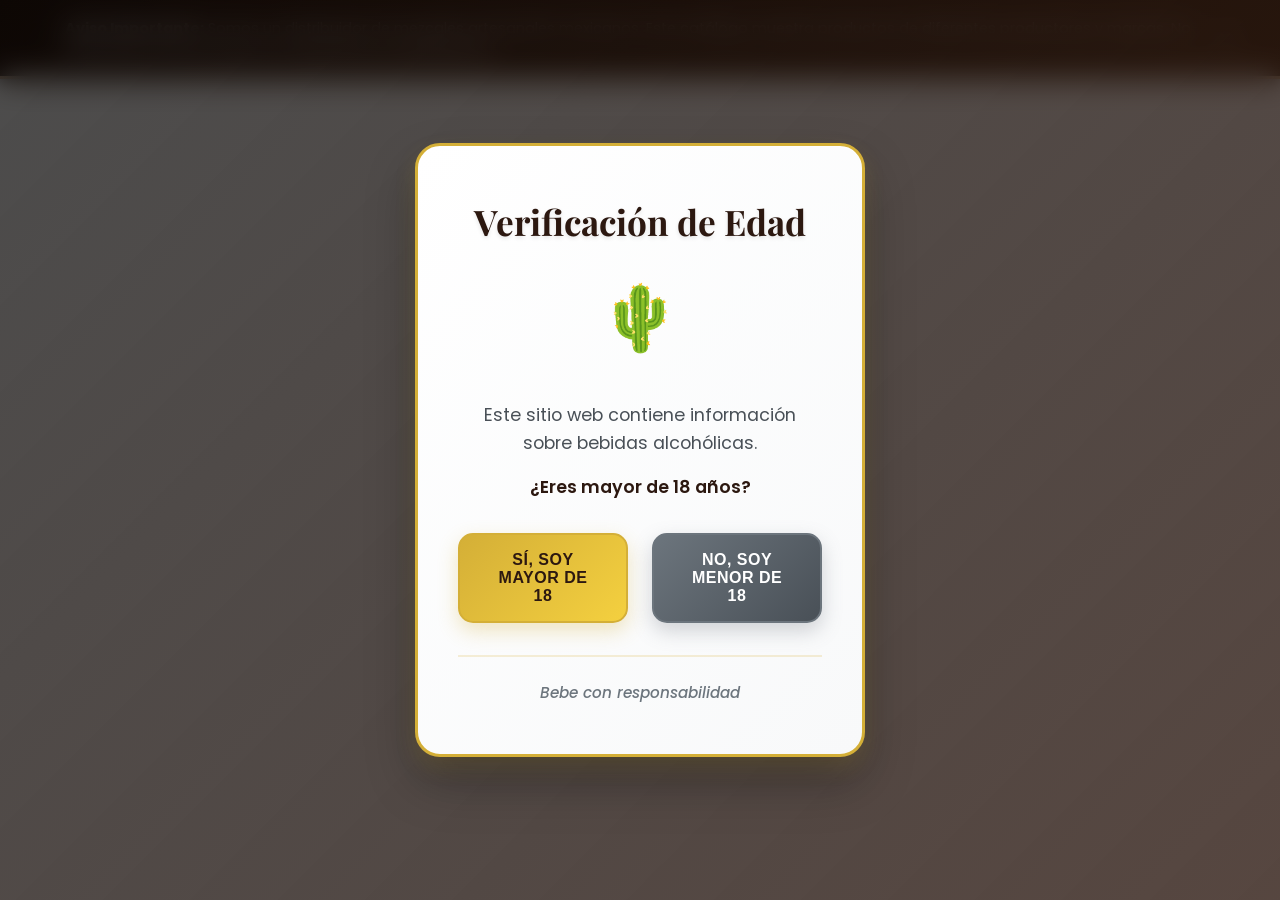
==== commit 6c595b96: "Correcion texto e info" ====
--- a/CatalogoDeMezcales.html
+++ b/CatalogoDeMezcales.html
@@ -4,6 +4,7 @@
     <meta charset="UTF-8">
     <meta name="viewport" content="width=device-width, initial-scale=1.0">
     <title>Mezcales Artesanales - Catálogo</title>
+    <link rel="icon" href="data:image/svg+xml,<svg xmlns=%22http://www.w3.org/2000/svg%22 viewBox=%220 0 100 100%22><text y=%22.9em%22 font-size=%2290%22>🌵</text></svg>">
     <link rel="stylesheet" href="styles.css">
     <link href="https://fonts.googleapis.com/css2?family=Playfair+Display:wght@400;700&family=Poppins:wght@300;400;500;600&display=swap" rel="stylesheet">
 </head>
@@ -35,6 +36,7 @@
             <div class="logo">
                 <h1>Catálogo de Mezcales</h1>
                 <p>Distribución y Venta de Mezcales Artesanales</p>
+                <p>*El precio de los productos no incluye costo de envio* </p>
             </div>
             <ul class="nav-links">
                 <li><a href="#catalogo">Catálogo</a></li>
@@ -47,7 +49,7 @@
         <div class="notification-content">
             <div class="notification-icon">ℹ</div>
             <div class="notification-text">
-                <strong>Aviso Importante:</strong> Somos un distribuidor autorizado de mezcales artesanales mexicanos. Este catálogo muestra productos de diferentes productores y marcas. No fabricamos estos productos, únicamente los distribuimos. 
+                <strong>Aviso Importante:</strong> Somos un distribuidor de mezcales artesanales mexicanos. Este catálogo muestra productos de diferentes productores y marcas. No fabricamos estos productos, únicamente los distribuimos. 
             </div>
             <button id="closeNotification" class="notification-close">&times;</button>
         </div>
@@ -78,7 +80,7 @@
                             <span class="product-grade">40% Alc. Vol.</span>
                             <span class="product-size">750ml</span>
                         </div>
-                        <div class="product-price">$890 MXN</div>
+                        <div class="product-price">$995 MXN</div>
                         <button class="product-btn">Contactar</button>
                     </div>
                 </div>
@@ -113,7 +115,7 @@
                             <span class="product-grade">38% Alc. Vol.</span>
                             <span class="product-size">1000 ml</span>
                         </div>
-                        <div class="product-price">$580 MXN</div>
+                        <div class="product-price">$600 MXN</div>
                         <button class="product-btn">Contactar</button>
                     </div>
                 </div>
@@ -130,7 +132,7 @@
                             <span class="product-grade">45% Alc. Vol.</span>
                             <span class="product-size">1000 ml</span>
                         </div>
-                        <div class="product-price">$1370 MXN</div>
+                        <div class="product-price">$1620 MXN</div>
                         <button class="product-btn">Contactar</button>
                     </div>
                 </div>
@@ -233,7 +235,7 @@
                             <span class="product-grade">46% Alc. Vol.</span>
                             <span class="product-size">375ml</span>
                         </div>
-                        <div class="product-price">$680 MXN</div>
+                        <div class="product-price">$650 MXN</div>
                         <button class="product-btn">Contactar</button>
                     </div>
                 </div>
@@ -301,7 +303,7 @@
                             <span class="product-grade">17% Alc. Vol.</span>
                             <span class="product-size">750ml</span>
                         </div>
-                        <div class="product-price">$350 MXN</div>
+                        <div class="product-price">$395 MXN</div>
                         <button class="product-btn">Contactar</button>
                     </div>
                 </div>
@@ -343,7 +345,8 @@
 
                 
 
-                                <!-- Producto 17 - Crema de Mezcal -->
+                <!-- Producto 17 - Crema de Mezcal -->
+                <!--- -- IGNORE --
                 <div class="product-card" data-category="especial">
                     <div class="product-image">
                         <img src="productos/MagueySilvestre(tobala, tepextate y cuishe)-750.jpg" alt="Maguey Silvestre a Granel">
@@ -358,7 +361,9 @@
                         <div class="product-price">$670 MXN</div>
                         <button class="product-btn">Contactar</button>
                     </div>
-                </div>
+                </div> -- IGNORE --
+                <-- CUishe y tobala $595 --/>
+                <-- Tepextate $840  --/>
 
                                 <!-- Producto 18 - Crema de Mezcal -->
                 <div class="product-card" data-category="especial">
@@ -370,7 +375,7 @@
                         <p class="product-description">Mezcal a granel de tipo pechuga de maguey en presenación de litro</p>
                         <div class="product-details">
                             <span class="product-grade">40% Alc. Vol.</span>
-                            <span class="product-size">350ml</span>
+                            <span class="product-size">1000ml</span>
                         </div>
                         <div class="product-price">$350 MXN</div>
                         <button class="product-btn">Contactar</button>
@@ -406,7 +411,7 @@
                             <span class="product-grade">38% Alc. Vol.</span>
                             <span class="product-size">700ml</span>
                         </div>
-                        <div class="product-price">$850 MXN</div>
+                        <div class="product-price">$890 MXN</div>
                         <button class="product-btn">Contactar</button>
                     </div>
                 </div>
@@ -423,7 +428,7 @@
                             <span class="product-grade">40% Alc. Vol.</span>
                             <span class="product-size">375ml</span>
                         </div>
-                        <div class="product-price">$520 MXN</div>
+                        <div class="product-price">$540 MXN</div>
                         <button class="product-btn">Contactar</button>
                     </div>
                 </div>
@@ -525,7 +530,7 @@
                             <span class="product-grade">46% Alc. Vol.</span>
                             <span class="product-size">375ml</span>
                         </div>
-                        <div class="product-price">$640 MXN</div>
+                        <div class="product-price">$740 MXN</div>
                         <button class="product-btn">Contactar</button>
                     </div>
                 </div>
@@ -542,7 +547,7 @@
                             <span class="product-grade">46% Alc. Vol.</span>
                             <span class="product-size">700ml</span>
                         </div>
-                        <div class="product-price">$1200 MXN</div>
+                        <div class="product-price">$1280 MXN</div>
                         <button class="product-btn">Contactar</button>
                     </div>
                 </div>
@@ -562,7 +567,7 @@
                     <div class="contact-item">
                         <h3>WhatsApp</h3>
                         <p>Envíanos un mensaje directo</p>
-                        <p>+52 XXX XXX XXXX</p>
+                        <p>+52 5539700671</p>
                         <button class="contact-btn whatsapp">Enviar Mensaje</button>
                     </div>
                 </div>
@@ -590,8 +595,7 @@
                     </div>
                     <div class="footer-section">
                         <h4>Contacto</h4>
-                        <p>WhatsApp: +52 XXX XXX XXXX</p>
-                        <p>Email: contacto@distribuidormezcales.com</p>
+                        <p>WhatsApp: +52 5539700671</p>
                         <p><small>Consumo responsable +18</small></p>
                     </div>
                 </div>
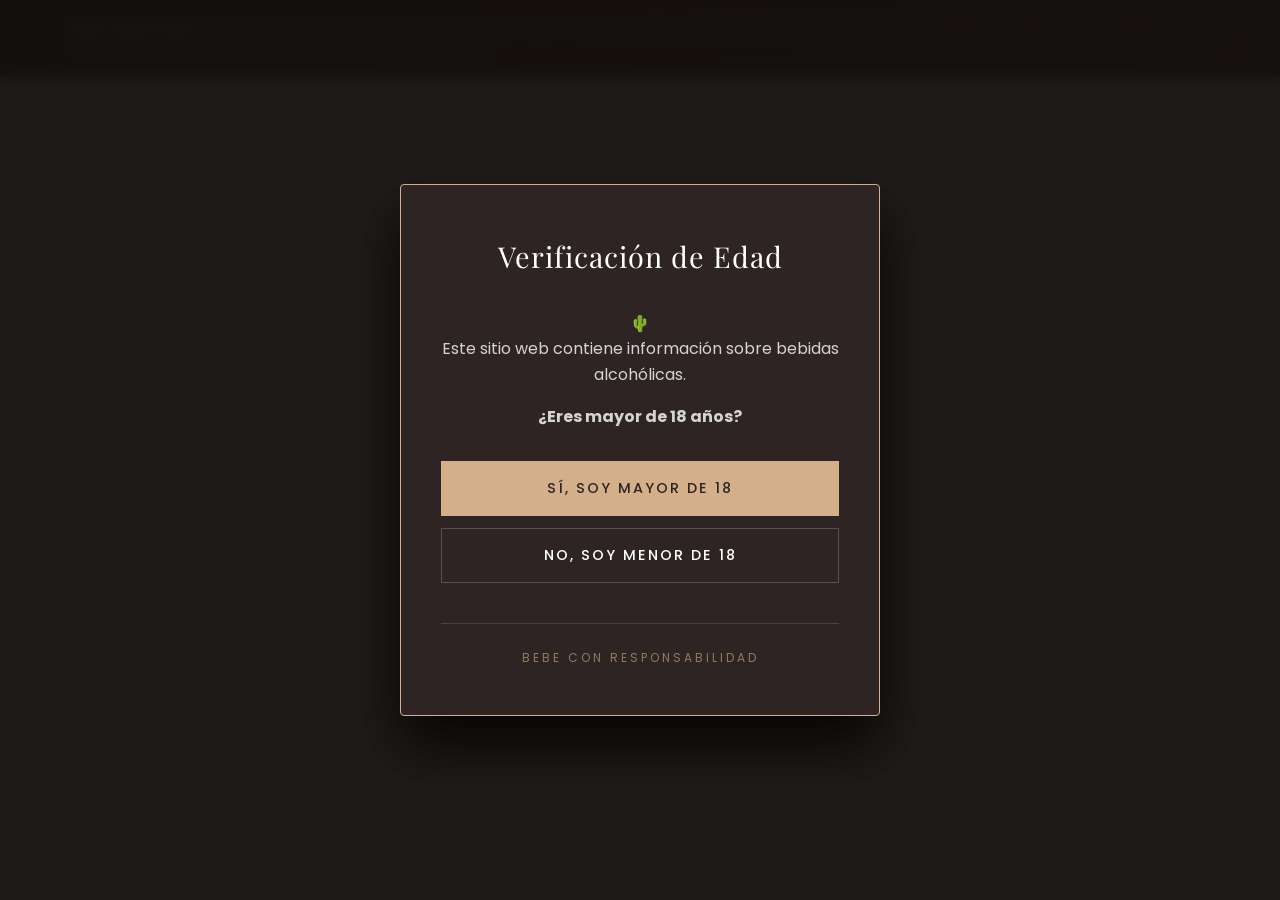
==== commit c3daa6bc: "Actualización del catalogo 2026-Febrero" ====
--- a/CatalogoDeMezcales.html
+++ b/CatalogoDeMezcales.html
@@ -70,6 +70,21 @@
                 <!-- Producto 1 - Espadín Joven -->
                 <div class="product-card" data-category="espadín">
                     <div class="product-image">
+                        <img src="productos/CaballitoMezcal.jpeg" alt="CaballitoMezcal">
+                        <div class="product-badge">Nuevo</div>
+                    </div>
+                    <div class="product-info">
+                        <h3 class="product-name">Caballito Mezcal</h3>
+                        <p class="product-description">Disfruta de tu mezcal sirviendolo en un caballito tradicional con una capacidad maxima de 45ml </p>
+                        <div class="product-details">
+                            <span class="product-size">45ml</span>
+                        </div>
+                        <div class="product-price">$45 MXN</div>
+                        <button class="product-btn">Contactar</button>
+                    </div>
+                </div>
+                <div class="product-card" data-category="espadín">
+                    <div class="product-image">
                         <img src="productos/AgaveArtesanalBlancoOroOax-750.jpeg" alt="Mezcal Espadín Joven">
                         <div class="product-badge">Nuevo</div>
                     </div>
@@ -97,7 +112,7 @@
                             <span class="product-grade">38% Alc. Vol.</span>
                             <span class="product-size">750ml</span>
                         </div>
-                        <div class="product-price">$520 MXN</div>
+                        <div class="product-price">$535 MXN</div>
                         <button class="product-btn">Contactar</button>
                     </div>
                 </div>
@@ -132,7 +147,7 @@
                             <span class="product-grade">45% Alc. Vol.</span>
                             <span class="product-size">1000 ml</span>
                         </div>
-                        <div class="product-price">$1620 MXN</div>
+                        <div class="product-price">$1625 MXN</div>
                         <button class="product-btn">Contactar</button>
                     </div>
                 </div>
@@ -149,7 +164,7 @@
                             <span class="product-grade">40% Alc. Vol.</span>
                             <span class="product-size">750ml</span>
                         </div>
-                        <div class="product-price">$300 MXN</div>
+                        <div class="product-price">$315 MXN</div>
                         <button class="product-btn">Contactar</button>
                     </div>
                 </div>
@@ -167,7 +182,7 @@
                             <span class="product-grade">36% Alc. Vol.</span>
                             <span class="product-size">750ml</span>
                         </div>
-                        <div class="product-price">$350 MXN</div>
+                        <div class="product-price">$365 MXN</div>
                         <button class="product-btn">Contactar</button>
                     </div>
                 </div>
@@ -184,10 +199,11 @@
                             <span class="product-grade">36% Alc. Vol.</span>
                             <span class="product-size">750ml</span>
                         </div>
-                        <div class="product-price">$330 MXN</div>
-                        <button class="product-btn">Contactar</button>
-                    </div>
-                </div>
+                        <div class="product-price">$355 MXN</div>
+                        <button class="product-btn">Contactar</button>
+                    </div>
+                </div>
+
 
                 <!-- Producto 7 - Tepextate Maguey -->
                 <div class="product-card" data-category="especial">
@@ -201,7 +217,7 @@
                             <span class="product-grade">40% Alc. Vol.</span>
                             <span class="product-size">375ml</span>
                         </div>
-                        <div class="product-price">$615 MXN</div>
+                        <div class="product-price">$650 MXN</div>
                         <button class="product-btn">Contactar</button>
                     </div>
                 </div>
@@ -218,7 +234,7 @@
                             <span class="product-grade">40% Alc. Vol.</span>
                             <span class="product-size">750ml</span>
                         </div>
-                        <div class="product-price">$995 MXN</div>
+                        <div class="product-price">$1010 MXN</div>
                         <button class="product-btn">Contactar</button>
                     </div>
                 </div>
@@ -235,7 +251,7 @@
                             <span class="product-grade">46% Alc. Vol.</span>
                             <span class="product-size">375ml</span>
                         </div>
-                        <div class="product-price">$650 MXN</div>
+                        <div class="product-price">$660 MXN</div>
                         <button class="product-btn">Contactar</button>
                     </div>
                 </div>
@@ -303,7 +319,7 @@
                             <span class="product-grade">17% Alc. Vol.</span>
                             <span class="product-size">750ml</span>
                         </div>
-                        <div class="product-price">$395 MXN</div>
+                        <div class="product-price">$405 MXN</div>
                         <button class="product-btn">Contactar</button>
                     </div>
                 </div>
@@ -321,7 +337,7 @@
                             <span class="product-grade">35% Alc. Vol.</span>
                             <span class="product-size">750ml</span>
                         </div>
-                        <div class="product-price">$420 MXN</div>
+                        <div class="product-price">$430 MXN</div>
                         <button class="product-btn">Contactar</button>
                     </div>
                 </div>
@@ -338,7 +354,7 @@
                             <span class="product-grade">30% Alc. Vol.</span>
                             <span class="product-size">750ml</span>
                         </div>
-                        <div class="product-price">$340 MXN</div>
+                        <div class="product-price">$360 MXN</div>
                         <button class="product-btn">Contactar</button>
                     </div>
                 </div>
@@ -377,7 +393,7 @@
                             <span class="product-grade">40% Alc. Vol.</span>
                             <span class="product-size">1000ml</span>
                         </div>
-                        <div class="product-price">$350 MXN</div>
+                        <div class="product-price">$365 MXN</div>
                         <button class="product-btn">Contactar</button>
                     </div>
                 </div>
@@ -394,7 +410,7 @@
                             <span class="product-grade">40% Alc. Vol.</span>
                             <span class="product-size">1000ml</span>
                         </div>
-                        <div class="product-price">$350 MXN</div>
+                        <div class="product-price">$365 MXN</div>
                         <button class="product-btn">Contactar</button>
                     </div>
                 </div>
@@ -411,7 +427,7 @@
                             <span class="product-grade">38% Alc. Vol.</span>
                             <span class="product-size">700ml</span>
                         </div>
-                        <div class="product-price">$890 MXN</div>
+                        <div class="product-price">$870 MXN</div>
                         <button class="product-btn">Contactar</button>
                     </div>
                 </div>
@@ -428,7 +444,7 @@
                             <span class="product-grade">40% Alc. Vol.</span>
                             <span class="product-size">375ml</span>
                         </div>
-                        <div class="product-price">$540 MXN</div>
+                        <div class="product-price">$545 MXN</div>
                         <button class="product-btn">Contactar</button>
                     </div>
                 </div>
@@ -445,7 +461,7 @@
                             <span class="product-grade">46% Alc. Vol.</span>
                             <span class="product-size">700ml</span>
                         </div>
-                        <div class="product-price">$1490 MXN</div>
+                        <div class="product-price">$1495 MXN</div>
                         <button class="product-btn">Contactar</button>
                     </div>
                 </div>
@@ -462,7 +478,7 @@
                             <span class="product-grade">43% Alc. Vol.</span>
                             <span class="product-size">750ml</span>
                         </div>
-                        <div class="product-price">$450 MXN</div>
+                        <div class="product-price">$480 MXN</div>
                         <button class="product-btn">Contactar</button>
                     </div>
                 </div>
@@ -530,7 +546,7 @@
                             <span class="product-grade">46% Alc. Vol.</span>
                             <span class="product-size">375ml</span>
                         </div>
-                        <div class="product-price">$740 MXN</div>
+                        <div class="product-price">$750 MXN</div>
                         <button class="product-btn">Contactar</button>
                     </div>
                 </div>
@@ -547,7 +563,7 @@
                             <span class="product-grade">46% Alc. Vol.</span>
                             <span class="product-size">700ml</span>
                         </div>
-                        <div class="product-price">$1280 MXN</div>
+                        <div class="product-price">$1290 MXN</div>
                         <button class="product-btn">Contactar</button>
                     </div>
                 </div>
@@ -567,7 +583,7 @@
                     <div class="contact-item">
                         <h3>WhatsApp</h3>
                         <p>Envíanos un mensaje directo</p>
-                        <p>+52 5539700671</p>
+                        <p>+52 5549542989</p>
                         <button class="contact-btn whatsapp">Enviar Mensaje</button>
                     </div>
                 </div>
@@ -595,7 +611,7 @@
                     </div>
                     <div class="footer-section">
                         <h4>Contacto</h4>
-                        <p>WhatsApp: +52 5539700671</p>
+                        <p>WhatsApp: +52 5549542989</p>
                         <p><small>Consumo responsable +18</small></p>
                     </div>
                 </div>
@@ -614,4 +630,5 @@
 
     <script src="script.js"></script>
 </body>
-</html>+</html>
+
--- a/styles.css
+++ b/styles.css
@@ -660,193 +660,129 @@
 
 
 /* Modal de Verificación de Edad */
+/* --- Estilo Lujo: Verificación de Edad --- */
 .age-modal {
     display: flex;
     position: fixed;
-    z-index: 2000;
+    z-index: 9999;
     left: 0;
     top: 0;
     width: 100%;
     height: 100%;
-    background: linear-gradient(135deg, rgba(0, 0, 0, 0.7) 0%, rgba(44, 24, 16, 0.8) 100%);
-    backdrop-filter: blur(15px);
+    background: rgba(18, 15, 13, 0.95); /* Fondo casi negro */
+    backdrop-filter: blur(8px);
     align-items: center;
     justify-content: center;
-    animation: fadeIn 0.5s ease-out;
 }
 
 .age-modal-content {
-    background: linear-gradient(135deg, #ffffff 0%, #f8f9fa 100%);
+    background-color: var(--secondary-brown); /* Café profundo de tu paleta */
     padding: 3rem 2.5rem;
-    border-radius: 25px;
+    border-radius: 4px; /* Bordes más rectos para look premium */
     text-align: center;
-    max-width: 450px;
+    max-width: 480px;
     width: 90%;
-    border: 3px solid #d4af37;
-    box-shadow: 
-        0 25px 50px rgba(0, 0, 0, 0.3),
-        0 10px 20px rgba(212, 175, 55, 0.2),
-        inset 0 1px 0 rgba(255, 255, 255, 0.8);
-    transform: scale(0.9);
-    animation: modalSlideIn 0.5s ease-out forwards;
-}
-
-@keyframes fadeIn {
-    from { opacity: 0; }
-    to { opacity: 1; }
-}
-
-@keyframes modalSlideIn {
-    from { 
-        transform: scale(0.9) translateY(30px);
-        opacity: 0;
-    }
-    to { 
-        transform: scale(1) translateY(0);
-        opacity: 1;
-    }
-}
-
-.age-modal-header {
+    border: 1px solid var(--gold); /* Línea dorada delgada */
+    box-shadow: 0 30px 60px rgba(0, 0, 0, 0.8);
+    position: relative;
+}
+
+/* El icono +18 en dorado */
+.age-icon {
+    font-family: var(--font-primary);
+    font-size: 4.5rem;
+    color: var(--gold);
+    font-weight: 700;
+    margin-bottom: 1rem;
+    line-height: 1;
+    letter-spacing: -2px;
+}
+
+.age-modal-header h2 {
+    color: var(--text-light);
+    font-family: var(--font-primary);
+    font-size: 1.8rem;
+    font-weight: 400;
+    letter-spacing: 1px;
     margin-bottom: 2rem;
 }
 
-.age-modal-header h2 {
-    color: #2c1810;
+.age-modal-body p {
+    color: var(--text-light);
+    opacity: 0.8;
+    font-size: 1rem;
     margin-bottom: 1rem;
-    font-family: 'Playfair Display', serif;
-    font-size: 2.2rem;
-    font-weight: 700;
-    text-shadow: 0 2px 4px rgba(0, 0, 0, 0.1);
-}
-
-.agave-icon {
-    font-size: 4rem;
-    margin-bottom: 1rem;
-    display: block;
-    animation: bounce 2s infinite;
-}
-
-@keyframes bounce {
-    0%, 20%, 50%, 80%, 100% { transform: translateY(0); }
-    40% { transform: translateY(-10px); }
-    60% { transform: translateY(-5px); }
-}
-
-.age-modal-body p {
-    color: #495057;
-    margin-bottom: 1rem;
-    line-height: 1.6;
-    font-size: 1.1rem;
-    font-weight: 400;
-}
-
-.age-modal-body p strong {
-    color: #2c1810;
-    font-weight: 600;
-}
-
+}
+
+.age-question {
+    color: var(--gold) !important;
+    font-family: var(--font-primary);
+    font-size: 1.4rem !important;
+    opacity: 1 !important;
+    margin-top: 1.5rem;
+}
+
+/* Botones estilo minimalista */
 .age-buttons {
     display: flex;
-    gap: 1.5rem;
+    flex-direction: column; /* Apilados como en diseños de lujo */
+    gap: 12px;
     margin-top: 2rem;
-    flex-wrap: wrap;
 }
 
 .age-btn {
-    flex: 1;
-    padding: 1rem 2rem;
-    border: none;
-    border-radius: 15px;
-    font-weight: 600;
+    padding: 1rem;
+    border: 1px solid var(--gold);
+    font-family: var(--font-secondary);
+    font-size: 0.9rem;
+    font-weight: 500;
+    text-transform: uppercase;
+    letter-spacing: 2px;
     cursor: pointer;
-    transition: all 0.3s ease;
-    min-width: 140px;
-    font-size: 1rem;
+    transition: all 0.4s ease;
+    background: transparent;
+}
+
+.age-btn.yes {
+    background: var(--gold);
+    color: var(--secondary-brown);
+}
+
+.age-btn.yes:hover {
+    background: transparent;
+    color: var(--gold);
+}
+
+.age-btn.no {
+    color: var(--text-light);
+    border: 1px solid rgba(255, 255, 255, 0.2);
+}
+
+.age-btn.no:hover {
+    border-color: #ff4444;
+    color: #ff4444;
+}
+
+.age-modal-footer {
+    margin-top: 2.5rem;
+    border-top: 1px solid rgba(212, 176, 138, 0.2);
+    padding-top: 1.5rem;
+}
+
+.age-modal-footer p {
+    color: var(--gold);
+    font-size: 0.75rem;
     text-transform: uppercase;
-    letter-spacing: 0.5px;
-    position: relative;
-    overflow: hidden;
-}
-
-.age-btn::before {
-    content: '';
-    position: absolute;
-    top: 0;
-    left: -100%;
-    width: 100%;
-    height: 100%;
-    background: linear-gradient(90deg, transparent, rgba(255, 255, 255, 0.3), transparent);
-    transition: left 0.5s;
-}
-
-.age-btn:hover::before {
-    left: 100%;
-}
-
-.age-btn.yes {
-    background: linear-gradient(135deg, #d4af37 0%, #f4d03f 100%);
-    color: #2c1810;
-    border: 2px solid #d4af37;
-    box-shadow: 0 8px 20px rgba(212, 175, 55, 0.3);
-}
-
-.age-btn.yes:hover {
-    background: linear-gradient(135deg, #f4d03f 0%, #d4af37 100%);
-    transform: translateY(-3px);
-    box-shadow: 0 12px 25px rgba(212, 175, 55, 0.4);
-}
-
-.age-btn.no {
-    background: linear-gradient(135deg, #6c757d 0%, #495057 100%);
-    color: white;
-    border: 2px solid #6c757d;
-    box-shadow: 0 8px 20px rgba(108, 117, 125, 0.3);
-}
-
-.age-btn.no:hover {
-    background: linear-gradient(135deg, #495057 0%, #343a40 100%);
-    transform: translateY(-3px);
-    box-shadow: 0 12px 25px rgba(108, 117, 125, 0.4);
-}
-
-.age-modal-footer {
-    margin-top: 2rem;
-    padding-top: 1.5rem;
-    border-top: 2px solid rgba(212, 175, 55, 0.2);
-}
-
-.age-modal-footer p {
-    color: #6c757d;
-    font-size: 0.95rem;
-    margin: 0;
-    font-weight: 500;
-    font-style: italic;
-}
-
-/* Responsive */
-@media (max-width: 768px) {
+    letter-spacing: 3px;
+    opacity: 0.6;
+}
+
+/* Responsivo */
+@media (max-width: 480px) {
     .age-modal-content {
         padding: 2rem 1.5rem;
-        margin: 1rem;
-    }
-    
-    .age-modal-header h2 {
-        font-size: 1.8rem;
-    }
-    
-    .agave-icon {
-        font-size: 3rem;
-    }
-    
-    .age-buttons {
-        flex-direction: column;
-        gap: 1rem;
-    }
-    
-    .age-btn {
-        min-width: 100%;
-    }
+    }
+    .age-icon { font-size: 3.5rem; }
 }
 
 
@@ -1000,4 +936,35 @@
 
 .product-image img:hover {
     transform: scale(1.1);
+}
+
+/* Estilos para los separadores de categorías */
+.category-separator {
+    grid-column: 1 / -1; /* Esto hace que ocupe todo el ancho */
+    margin-top: 3rem;
+    margin-bottom: 1.5rem;
+    border-bottom: 2px solid #e0e0e0;
+    padding-bottom: 0.5rem;
+    text-align: left;
+}
+
+.category-separator h3 {
+    font-family: 'Playfair Display', serif;
+    font-size: 2rem;
+    color: #333;
+    margin-bottom: 0.2rem;
+}
+
+.category-separator p {
+    font-family: 'Poppins', sans-serif;
+    color: #666;
+    font-size: 1rem;
+    margin: 0;
+}
+
+/* Ajuste para móviles */
+@media (max-width: 768px) {
+    .category-separator h3 {
+        font-size: 1.6rem;
+    }
 }
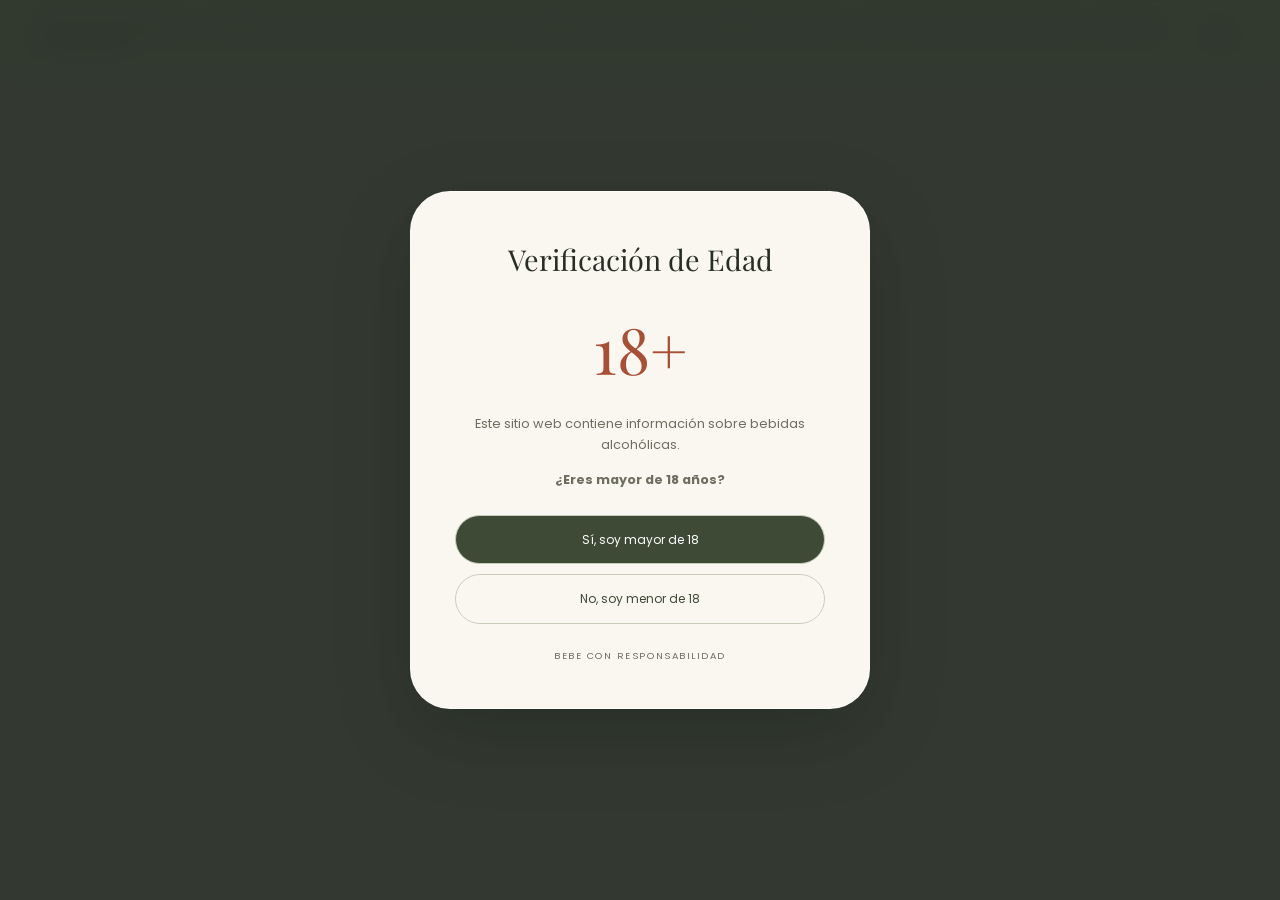
==== commit be28a36e: "feat: Actualizacion precios y diseño Octubre 2026" ====
--- a/CatalogoDeMezcales.html
+++ b/CatalogoDeMezcales.html
@@ -4,7 +4,6 @@
     <meta charset="UTF-8">
     <meta name="viewport" content="width=device-width, initial-scale=1.0">
     <title>Mezcales Artesanales - Catálogo</title>
-    <link rel="icon" href="data:image/svg+xml,<svg xmlns=%22http://www.w3.org/2000/svg%22 viewBox=%220 0 100 100%22><text y=%22.9em%22 font-size=%2290%22>🌵</text></svg>">
     <link rel="stylesheet" href="styles.css">
     <link href="https://fonts.googleapis.com/css2?family=Playfair+Display:wght@400;700&family=Poppins:wght@300;400;500;600&display=swap" rel="stylesheet">
 </head>
@@ -15,7 +14,7 @@
     <div class="age-modal-content">
         <div class="age-modal-header">
             <h2>Verificación de Edad</h2>
-            <div class="agave-icon">🌵</div>
+            <div class="age-icon" aria-hidden="true">18+</div>
         </div>
         <div class="age-modal-body">
             <p>Este sitio web contiene información sobre bebidas alcohólicas.</p>
@@ -34,9 +33,9 @@
     <header class="header">
         <nav class="nav">
             <div class="logo">
-                <h1>Catálogo de Mezcales</h1>
+                <h1>Mezcales Artesanales</h1>
                 <p>Distribución y Venta de Mezcales Artesanales</p>
-                <p>*El precio de los productos no incluye costo de envio* </p>
+                <p class="shipping-note">Precios en MXN. Envío cotizado por separado.</p>
             </div>
             <ul class="nav-links">
                 <li><a href="#catalogo">Catálogo</a></li>
@@ -44,33 +43,59 @@
             </ul>
         </nav>
     </header>
+    <section class="hero" aria-labelledby="hero-title">
+        <div class="hero-inner">
+            <div class="hero-copy">
+                <p class="eyebrow">De México, para compartir</p>
+                <h2 id="hero-title">El arte de un<br>buen <em>mezcal.</em></h2>
+                <p class="hero-description">Historias de agave, tradición y sabores que se quedan contigo. Descubre nuestra selección de mezcales artesanales.</p>
+                <a class="hero-link" href="#catalogo">Explorar la colección <span aria-hidden="true">&rarr;</span></a>
+                <div class="hero-notes"><span>Distintos productores</span><span>Pedidos por WhatsApp</span></div>
+            </div>
+            <div class="hero-visual">
+                <div class="hero-backdrop" aria-hidden="true"></div>
+                <div class="hero-bottle hero-carousel" role="region" aria-roledescription="carrusel" aria-label="Selección de mezcales artesanales">
+                    <img class="hero-slide" src="productos/LaniEspadin-750ml.jpeg" alt="Mezcal Lani Espadín añejo de un año" fetchpriority="high" decoding="async">
+                    <img class="hero-slide" src="productos/ JovenTobala-LANI .jpeg" alt="Mezcal Lani joven Tobalá" decoding="async">
+                    <img class="hero-slide" src="productos/Tepextate-LANI.jpeg" alt="Mezcal Lani Tepextate" decoding="async">
+                    <div class="carousel-indicators" aria-hidden="true"><span></span><span></span><span></span></div>
+                </div>
+                <div class="hero-photo-note"><span class="hero-note-number" aria-hidden="true">/</span><div><span class="hero-caption">Agave. Tierra. Tradición.</span><p>Una selección con espíritu artesanal.</p></div></div>
+            </div>
+        </div>
+    </section>
     <!-- Notification Banner -->
     <div id="disclaimerNotification" class="notification-banner">
         <div class="notification-content">
-            <div class="notification-icon">ℹ</div>
             <div class="notification-text">
                 <strong>Aviso Importante:</strong> Somos un distribuidor de mezcales artesanales mexicanos. Este catálogo muestra productos de diferentes productores y marcas. No fabricamos estos productos, únicamente los distribuimos. 
             </div>
-            <button id="closeNotification" class="notification-close">&times;</button>
+            <button id="closeNotification" class="notification-close" aria-label="Cerrar aviso">&times;</button>
         </div>
     </div>
     <!-- Catálogo Section -->
     <section id="catalogo" class="catalog">
         <div class="container">
-            <h2 class="section-title">Catálogo de Mezcales</h2>
-            <div class="filter-tabs">
-                <button class="filter-btn active" data-filter="all">Todos</button>
-                <button class="filter-btn" data-filter="espadín">Espadín</button>
-                <button class="filter-btn" data-filter="tobala">Tobalá</button>
-                <button class="filter-btn" data-filter="arroqueño">Arroqueño</button>
-                <button class="filter-btn" data-filter="especial">Especiales</button>
+            <p class="catalog-eyebrow">Selección artesanal mexicana</p>
+            <h2 class="section-title">Un mezcal para <em>cada momento.</em></h2>
+            <p class="catalog-intro">Explora nuestras botellas, cremas y especialidades. Elige un tipo de producto y consulta disponibilidad por WhatsApp.</p>
+            <div class="filter-heading"><span>Tipo de producto</span><span>Desliza para ver más &rarr;</span></div>
+            <div class="filter-tabs" role="group" aria-label="Filtrar por tipo de producto">
+                <button type="button" class="filter-btn active" data-filter="all">Todos <span class="filter-count">28</span></button>
+                <button type="button" class="filter-btn" data-filter="blancos">Jóvenes y blancos <span class="filter-count">10</span></button>
+                <button type="button" class="filter-btn" data-filter="anejos">Añejos <span class="filter-count">4</span></button>
+                <button type="button" class="filter-btn" data-filter="abocados">Abocados <span class="filter-count">2</span></button>
+                <button type="button" class="filter-btn" data-filter="pechugas">Pechugas <span class="filter-count">4</span></button>
+                <button type="button" class="filter-btn" data-filter="ensambles">Ensambles <span class="filter-count">1</span></button>
+                <button type="button" class="filter-btn" data-filter="cremas">Cremas y curados <span class="filter-count">5</span></button>
+                <button type="button" class="filter-btn" data-filter="regalos">Regalos y accesorios <span class="filter-count">2</span></button>
             </div>
             
             <div class="products-grid">
                 <!-- Producto 1 - Espadín Joven -->
-                <div class="product-card" data-category="espadín">
-                    <div class="product-image">
-                        <img src="productos/CaballitoMezcal.jpeg" alt="CaballitoMezcal">
+                <div class="product-card" data-category="regalos">
+                    <div class="product-image">
+                        <img loading="lazy" decoding="async" src="productos/CaballitoMezcal.jpeg" alt="CaballitoMezcal">
                         <div class="product-badge">Nuevo</div>
                     </div>
                     <div class="product-info">
@@ -80,12 +105,12 @@
                             <span class="product-size">45ml</span>
                         </div>
                         <div class="product-price">$45 MXN</div>
-                        <button class="product-btn">Contactar</button>
-                    </div>
-                </div>
-                <div class="product-card" data-category="espadín">
-                    <div class="product-image">
-                        <img src="productos/AgaveArtesanalBlancoOroOax-750.jpeg" alt="Mezcal Espadín Joven">
+                        <button class="product-btn" type="button">Pedir por WhatsApp</button>
+                    </div>
+                </div>
+                <div class="product-card" data-category="blancos">
+                    <div class="product-image">
+                        <img loading="lazy" decoding="async" src="productos/AgaveArtesanalBlancoOroOax-750.jpeg" alt="Mezcal Espadín Joven">
                         <div class="product-badge">Nuevo</div>
                     </div>
                     <div class="product-info">
@@ -95,50 +120,50 @@
                             <span class="product-grade">40% Alc. Vol.</span>
                             <span class="product-size">750ml</span>
                         </div>
-                        <div class="product-price">$995 MXN</div>
-                        <button class="product-btn">Contactar</button>
+                        <div class="product-price">$1010 MXN</div>
+                        <button class="product-btn" type="button">Pedir por WhatsApp</button>
                     </div>
                 </div>
 
                 <!-- Producto 2 - Tobalá Reposado -->
-                <div class="product-card" data-category="tobala">
-                    <div class="product-image">
-                        <img src="productos/AgaveEspadinAbocadoOroOax-750.jpg" alt="Mezcal Tobalá Reposado">
-                    </div>
-                    <div class="product-info">
-                        <h3 class="product-name">Mezcal de Magey Espadin Abocado con Gusano</h3>
+                <div class="product-card" data-category="abocados">
+                    <div class="product-image">
+                        <img loading="lazy" decoding="async" src="productos/AgaveEspadinAbocadoOroOax-750.jpg" alt="Mezcal Tobalá Reposado">
+                    </div>
+                    <div class="product-info">
+                        <h3 class="product-name">Mezcal de Maguey Espadín Abocado con Gusano</h3>
                         <p class="product-description"> Con gusano incluido, este mezcal abocado ofrece un sabor suave y místico que conecta con las raíces oaxaqueñas.</p>
                         <div class="product-details">
                             <span class="product-grade">38% Alc. Vol.</span>
                             <span class="product-size">750ml</span>
                         </div>
-                        <div class="product-price">$535 MXN</div>
-                        <button class="product-btn">Contactar</button>
+                        <div class="product-price">$550 MXN</div>
+                        <button class="product-btn" type="button">Pedir por WhatsApp</button>
                     </div>
                 </div>
 
                 <!-- Producto 3 - Arroqueño Añejo -->
-                <div class="product-card" data-category="arroqueño">
-                    <div class="product-image">
-                        <img src="productos/AgaveEspadinAbocadoOroOX-1000.jpg" alt="Mezcal Arroqueño Añejo">
+                <div class="product-card" data-category="abocados">
+                    <div class="product-image">
+                        <img loading="lazy" decoding="async" src="productos/AgaveEspadinAbocadoOroOX-1000.jpg" alt="Mezcal Arroqueño Añejo">
                         <div class="product-badge special">Limitado</div>
                     </div>
                     <div class="product-info">
-                        <h3 class="product-name">Mezcal de Magey Espadin Abocado con Gusano </h3>
+                        <h3 class="product-name">Mezcal de Maguey Espadín Abocado con Gusano </h3>
                         <p class="product-description">Presentación familiar del clásico abocado con gusano. Ideal para compartir momentos especiales con amigos.</p>
                         <div class="product-details">
                             <span class="product-grade">38% Alc. Vol.</span>
                             <span class="product-size">1000 ml</span>
                         </div>
-                        <div class="product-price">$600 MXN</div>
-                        <button class="product-btn">Contactar</button>
+                        <div class="product-price">$615 MXN</div>
+                        <button class="product-btn" type="button">Pedir por WhatsApp</button>
                     </div>
                 </div>
 
                 <!-- Producto 4 - Pechuga Especial -->
-                <div class="product-card" data-category="especial">
-                    <div class="product-image">
-                        <img src="productos/AgaveEspadinCuishePuntaReal-750.jpg" alt="Mezcal Pechuga Especial">
+                <div class="product-card" data-category="ensambles">
+                    <div class="product-image">
+                        <img loading="lazy" decoding="async" src="productos/AgaveEspadinCuishePuntaReal-750.jpg" alt="Mezcal Pechuga Especial">
                     </div>
                     <div class="product-info">
                         <h3 class="product-name">Mezcal Ensamble Agave Espadin </h3>
@@ -147,15 +172,15 @@
                             <span class="product-grade">45% Alc. Vol.</span>
                             <span class="product-size">1000 ml</span>
                         </div>
-                        <div class="product-price">$1625 MXN</div>
-                        <button class="product-btn">Contactar</button>
+                        <div class="product-price">$1640 MXN</div>
+                        <button class="product-btn" type="button">Pedir por WhatsApp</button>
                     </div>
                 </div>
 
                 <!-- Producto 5 - Cuishe Oro -->
-                <div class="product-card" data-category="especial">
-                    <div class="product-image">
-                        <img src="productos/AgaveJovenEspadinLani-750.jpeg" alt="Mezcal Cuishe Oro">
+                <div class="product-card" data-category="blancos">
+                    <div class="product-image">
+                        <img loading="lazy" decoding="async" src="productos/AgaveJovenEspadinLani-750.jpeg" alt="Mezcal Cuishe Oro">
                     </div>
                     <div class="product-info">
                         <h3 class="product-name">Mezcal 100% Agave Joven/Espadin</h3>
@@ -164,15 +189,15 @@
                             <span class="product-grade">40% Alc. Vol.</span>
                             <span class="product-size">750ml</span>
                         </div>
-                        <div class="product-price">$315 MXN</div>
-                        <button class="product-btn">Contactar</button>
+                        <div class="product-price">$330 MXN</div>
+                        <button class="product-btn" type="button">Pedir por WhatsApp</button>
                     </div>
                 </div>
 
                 <!-- Producto 6 - Maguey Silvestre Mixto -->
-                <div class="product-card" data-category="especial">
-                    <div class="product-image">
-                        <img src="productos/EspadinLaniCafe-Añejo1.jpeg" alt="Mezcal Maguey Silvestre Mixto">
+                <div class="product-card" data-category="anejos">
+                    <div class="product-image">
+                        <img loading="lazy" decoding="async" src="productos/EspadinLaniCafe-Añejo1.jpeg" alt="Mezcal Maguey Silvestre Mixto">
                         <div class="product-badge special">Edición Especial</div>
                     </div>
                     <div class="product-info">
@@ -182,14 +207,14 @@
                             <span class="product-grade">36% Alc. Vol.</span>
                             <span class="product-size">750ml</span>
                         </div>
-                        <div class="product-price">$365 MXN</div>
-                        <button class="product-btn">Contactar</button>
+                        <div class="product-price">$380 MXN</div>
+                        <button class="product-btn" type="button">Pedir por WhatsApp</button>
                     </div>
                 </div>
                                 <!-- Producto 6 - Maguey Silvestre Mixto -->
-                <div class="product-card" data-category="especial">
-                    <div class="product-image">
-                        <img src="productos/PechugaEspadinLani.jpeg" alt="Mezcal Maguey Silvestre Mixto">
+                <div class="product-card" data-category="pechugas">
+                    <div class="product-image">
+                        <img loading="lazy" decoding="async" src="productos/PechugaEspadinLani.jpeg" alt="Mezcal Maguey Silvestre Mixto">
                         <div class="product-badge special">Edición Especial</div>
                     </div>
                     <div class="product-info">
@@ -199,16 +224,16 @@
                             <span class="product-grade">36% Alc. Vol.</span>
                             <span class="product-size">750ml</span>
                         </div>
-                        <div class="product-price">$355 MXN</div>
-                        <button class="product-btn">Contactar</button>
+                        <div class="product-price">$370 MXN</div>
+                        <button class="product-btn" type="button">Pedir por WhatsApp</button>
                     </div>
                 </div>
 
 
                 <!-- Producto 7 - Tepextate Maguey -->
-                <div class="product-card" data-category="especial">
-                    <div class="product-image">
-                        <img src="productos/Añejo7AñosOroOax-375.jpeg" alt="Mezcal Añejo 7 años">
+                <div class="product-card" data-category="anejos">
+                    <div class="product-image">
+                        <img loading="lazy" decoding="async" src="productos/Añejo7AñosOroOax-375.jpeg" alt="Mezcal Añejo 7 años">
                     </div>
                     <div class="product-info">
                         <h3 class="product-name">Mezcal 7 Años Añejo</h3>
@@ -217,15 +242,15 @@
                             <span class="product-grade">40% Alc. Vol.</span>
                             <span class="product-size">375ml</span>
                         </div>
-                        <div class="product-price">$650 MXN</div>
-                        <button class="product-btn">Contactar</button>
+                        <div class="product-price">$665 MXN</div>
+                        <button class="product-btn" type="button">Pedir por WhatsApp</button>
                     </div>
                 </div>
 
                 <!-- Producto 8 - Blanco Maguey Cuishe -->
-                <div class="product-card" data-category="especial">
-                    <div class="product-image">
-                        <img src="productos/Añejo7AñosOroOax-750.jpg" alt="Mezcal Añejo 7 años ">
+                <div class="product-card" data-category="anejos">
+                    <div class="product-image">
+                        <img loading="lazy" decoding="async" src="productos/Añejo7AñosOroOax-750.jpg" alt="Mezcal Añejo 7 años ">
                     </div>
                     <div class="product-info">
                         <h3 class="product-name">Mezcal 7 Años Añejo</h3>
@@ -234,15 +259,15 @@
                             <span class="product-grade">40% Alc. Vol.</span>
                             <span class="product-size">750ml</span>
                         </div>
-                        <div class="product-price">$1010 MXN</div>
-                        <button class="product-btn">Contactar</button>
+                        <div class="product-price">$1025 MXN</div>
+                        <button class="product-btn" type="button">Pedir por WhatsApp</button>
                     </div>
                 </div>
 
                 <!-- Producto 9 - Curado Frutas -->
-                <div class="product-card" data-category="especial">
-                    <div class="product-image">
-                        <img src="productos/BlancoMagueyCuishBrutos-375.png" alt="Mezcal Maguey Cuish">
+                <div class="product-card" data-category="blancos">
+                    <div class="product-image">
+                        <img loading="lazy" decoding="async" src="productos/BlancoMagueyCuishBrutos-375.png" alt="Mezcal Maguey Cuish">
                     </div>
                     <div class="product-info">
                         <h3 class="product-name">Mezcal Maguey Cuish</h3>
@@ -251,15 +276,15 @@
                             <span class="product-grade">46% Alc. Vol.</span>
                             <span class="product-size">375ml</span>
                         </div>
-                        <div class="product-price">$660 MXN</div>
-                        <button class="product-btn">Contactar</button>
+                        <div class="product-price">$675 MXN</div>
+                        <button class="product-btn" type="button">Pedir por WhatsApp</button>
                     </div>
                 </div>
 
                 <!-- Producto 10 - Crema de Mezcal -->
-                <div class="product-card" data-category="especial">
-                    <div class="product-image">
-                        <img src="productos/CremaMezcalSabores1-750.jpeg" alt="Crema de Mezcal">
+                <div class="product-card" data-category="cremas">
+                    <div class="product-image">
+                        <img loading="lazy" decoding="async" src="productos/CremaMezcalSabores1-750.jpeg" alt="Crema de Mezcal">
                     </div>
                     <div class="product-info">
                         <h3 class="product-name">Crema de Mezcal</h3>
@@ -268,15 +293,15 @@
                             <span class="product-grade">17% Alc. Vol.</span>
                             <span class="product-size">750ml</span>
                         </div>
-                        <div class="product-price">$195 MXN</div>
-                        <button class="product-btn">Contactar</button>
+                        <div class="product-price">$210 MXN</div>
+                        <button class="product-btn" type="button">Pedir por WhatsApp</button>
                     </div>
                 </div>
 
                                 <!-- Producto 11 - Crema de Mezcal -->
-                <div class="product-card" data-category="especial">
-                    <div class="product-image">
-                        <img src="productos/CremasMezcalSabores2-750.jpeg" alt="Crema de Mezcal">
+                <div class="product-card" data-category="cremas">
+                    <div class="product-image">
+                        <img loading="lazy" decoding="async" src="productos/CremasMezcalSabores2-750.jpeg" alt="Crema de Mezcal">
                     </div>
                     <div class="product-info">
                         <h3 class="product-name">Crema de Mezcal</h3>
@@ -285,15 +310,15 @@
                             <span class="product-grade">17% Alc. Vol.</span>
                             <span class="product-size">750ml</span>
                         </div>
-                        <div class="product-price">$195 MXN</div>
-                        <button class="product-btn">Contactar</button>
+                        <div class="product-price">$210 MXN</div>
+                        <button class="product-btn" type="button">Pedir por WhatsApp</button>
                     </div>
                 </div>
 
                                 <!-- Producto 12 - Crema de Mezcal -->
-                <div class="product-card" data-category="especial">
-                    <div class="product-image">
-                        <img src="productos/CremasMezcalSabores3-750.jpeg" alt="Crema de Mezcal">
+                <div class="product-card" data-category="cremas">
+                    <div class="product-image">
+                        <img loading="lazy" decoding="async" src="productos/CremasMezcalSabores3-750.jpeg" alt="Crema de Mezcal">
                     </div>
                     <div class="product-info">
                         <h3 class="product-name">Crema de Mezcal</h3>
@@ -302,15 +327,15 @@
                             <span class="product-grade">17% Alc. Vol.</span>
                             <span class="product-size">750ml</span>
                         </div>
-                        <div class="product-price">$195 MXN</div>
-                        <button class="product-btn">Contactar</button>
+                        <div class="product-price">$210 MXN</div>
+                        <button class="product-btn" type="button">Pedir por WhatsApp</button>
                     </div>
                 </div>
 
                 <!-- Producto 10 - Crema de Mezcal -->
-                <div class="product-card" data-category="especial">
-                    <div class="product-image">
-                        <img src="productos/CuradoFrutasBrutos.png" alt="Curados de Frutas">
+                <div class="product-card" data-category="cremas">
+                    <div class="product-image">
+                        <img loading="lazy" decoding="async" src="productos/CuradoFrutasBrutos.png" alt="Curados de Frutas">
                     </div>
                     <div class="product-info">
                         <h3 class="product-name">Curados de Frutas </h3>
@@ -319,16 +344,16 @@
                             <span class="product-grade">17% Alc. Vol.</span>
                             <span class="product-size">750ml</span>
                         </div>
-                        <div class="product-price">$405 MXN</div>
-                        <button class="product-btn">Contactar</button>
+                        <div class="product-price">$420 MXN</div>
+                        <button class="product-btn" type="button">Pedir por WhatsApp</button>
                     </div>
                 </div>
 
 
                                 <!-- Producto 15 - Crema de Mezcal -->
-                <div class="product-card" data-category="especial">
-                    <div class="product-image">
-                        <img src="productos/FrutiCreamSbores.jpg" alt="Crema de Mezcal">
+                <div class="product-card" data-category="cremas">
+                    <div class="product-image">
+                        <img loading="lazy" decoding="async" src="productos/FrutiCreamSbores.jpg" alt="Crema de Mezcal">
                     </div>
                     <div class="product-info">
                         <h3 class="product-name">FrutiCream</h3>
@@ -337,15 +362,15 @@
                             <span class="product-grade">35% Alc. Vol.</span>
                             <span class="product-size">750ml</span>
                         </div>
-                        <div class="product-price">$430 MXN</div>
-                        <button class="product-btn">Contactar</button>
+                        <div class="product-price">$445 MXN</div>
+                        <button class="product-btn" type="button">Pedir por WhatsApp</button>
                     </div>
                 </div>
 
                 <!-- Producto 16 - Crema de Mezcal -->
-                <div class="product-card" data-category="especial">
-                    <div class="product-image">
-                        <img src="productos/LaniAñejo5AÑOS.jpeg" alt="Mezcal Añejo 5 Años">
+                <div class="product-card" data-category="anejos">
+                    <div class="product-image">
+                        <img loading="lazy" decoding="async" src="productos/LaniAñejo5AÑOS.jpeg" alt="Mezcal Añejo 5 Años">
                     </div>
                     <div class="product-info">
                         <h3 class="product-name">Mezcal Añejo 5 Años</h3>
@@ -354,8 +379,8 @@
                             <span class="product-grade">30% Alc. Vol.</span>
                             <span class="product-size">750ml</span>
                         </div>
-                        <div class="product-price">$360 MXN</div>
-                        <button class="product-btn">Contactar</button>
+                        <div class="product-price">$375 MXN</div>
+                        <button class="product-btn" type="button">Pedir por WhatsApp</button>
                     </div>
                 </div>
 
@@ -365,7 +390,7 @@
                 <!--- -- IGNORE --
                 <div class="product-card" data-category="especial">
                     <div class="product-image">
-                        <img src="productos/MagueySilvestre(tobala, tepextate y cuishe)-750.jpg" alt="Maguey Silvestre a Granel">
+                        <img loading="lazy" decoding="async" src="productos/MagueySilvestre(tobala, tepextate y cuishe)-750.jpg" alt="Maguey Silvestre a Granel">
                     </div>
                     <div class="product-info">
                         <h3 class="product-name">Maguey Silvestre a Granel</h3>
@@ -374,17 +399,17 @@
                             <span class="product-grade">40% Alc. Vol.</span>
                             <span class="product-size">1000ml</span>
                         </div>
-                        <div class="product-price">$670 MXN</div>
-                        <button class="product-btn">Contactar</button>
+                        <div class="product-price">$685 MXN</div>
+                        <button class="product-btn" type="button">Pedir por WhatsApp</button>
                     </div>
                 </div> -- IGNORE --
-                <-- CUishe y tobala $595 --/>
-                <-- Tepextate $840  --/>
+                <-- CUishe y tobala $610 --/>
+                <-- Tepextate $855  --/>
 
                                 <!-- Producto 18 - Crema de Mezcal -->
-                <div class="product-card" data-category="especial">
-                    <div class="product-image">
-                        <img src="productos/MecalPechugaGranel-1000.jpeg" alt="Mezcal a Granel">
+                <div class="product-card" data-category="pechugas">
+                    <div class="product-image">
+                        <img loading="lazy" decoding="async" src="productos/MecalPechugaGranel-1000.jpeg" alt="Mezcal a Granel">
                     </div>
                     <div class="product-info">
                         <h3 class="product-name">Mezcal a Granel Pechuga de Maguey </h3>
@@ -393,15 +418,15 @@
                             <span class="product-grade">40% Alc. Vol.</span>
                             <span class="product-size">1000ml</span>
                         </div>
-                        <div class="product-price">$365 MXN</div>
-                        <button class="product-btn">Contactar</button>
+                        <div class="product-price">$380 MXN</div>
+                        <button class="product-btn" type="button">Pedir por WhatsApp</button>
                     </div>
                 </div>
 
                  <!-- Producto 21 - Crema de Mezcal ()Recortar-->
-                <div class="product-card" data-category="especial">
-                    <div class="product-image">
-                        <img src="productos/MezcalGranel-1000.jpeg" alt="Mezcal Blanco a Granel">
+                <div class="product-card" data-category="blancos">
+                    <div class="product-image">
+                        <img loading="lazy" decoding="async" src="productos/MezcalGranel-1000.jpeg" alt="Mezcal Blanco a Granel">
                     </div>
                     <div class="product-info">
                         <h3 class="product-name">Mezcal Blanco a granel </h3>
@@ -410,15 +435,15 @@
                             <span class="product-grade">40% Alc. Vol.</span>
                             <span class="product-size">1000ml</span>
                         </div>
-                        <div class="product-price">$365 MXN</div>
-                        <button class="product-btn">Contactar</button>
+                        <div class="product-price">$380 MXN</div>
+                        <button class="product-btn" type="button">Pedir por WhatsApp</button>
                     </div>
                 </div>
 
                                 <!-- Producto 22 - Crema de Mezcal (recortar) -->
-                <div class="product-card" data-category="especial">
-                    <div class="product-image">
-                        <img src="productos/PechugaDe Pavo 2.jpeg" alt="Mezcal Pechuga de pavo">
+                <div class="product-card" data-category="pechugas">
+                    <div class="product-image">
+                        <img loading="lazy" decoding="async" src="productos/PechugaDe Pavo 2.jpeg" alt="Mezcal Pechuga de pavo">
                     </div>
                     <div class="product-info">
                         <h3 class="product-name">Mezcal Pechuga de pavo</h3>
@@ -427,15 +452,15 @@
                             <span class="product-grade">38% Alc. Vol.</span>
                             <span class="product-size">700ml</span>
                         </div>
-                        <div class="product-price">$870 MXN</div>
-                        <button class="product-btn">Contactar</button>
+                        <div class="product-price">$885 MXN</div>
+                        <button class="product-btn" type="button">Pedir por WhatsApp</button>
                     </div>
                 </div>
 
                                 <!-- Producto 23 - Crema de Mezcal -->
-                <div class="product-card" data-category="especial">
-                    <div class="product-image">
-                        <img src="productos/PechugaPavoPuntaReal-375.jpg" alt="Crema de Mezcal">
+                <div class="product-card" data-category="pechugas">
+                    <div class="product-image">
+                        <img loading="lazy" decoding="async" src="productos/PechugaPavoPuntaReal-375.jpg" alt="Crema de Mezcal">
                     </div>
                     <div class="product-info">
                         <h3 class="product-name">Mezcal Pechuga de Pavo</h3>
@@ -444,15 +469,15 @@
                             <span class="product-grade">40% Alc. Vol.</span>
                             <span class="product-size">375ml</span>
                         </div>
-                        <div class="product-price">$545 MXN</div>
-                        <button class="product-btn">Contactar</button>
+                        <div class="product-price">$560 MXN</div>
+                        <button class="product-btn" type="button">Pedir por WhatsApp</button>
                     </div>
                 </div>
 
                                 <!-- Producto 24 - Crema de Mezcal -->
-                <div class="product-card" data-category="especial">
-                    <div class="product-image">
-                        <img src="productos/Presentacioon.jpeg" alt="kit de Regalo">
+                <div class="product-card" data-category="regalos">
+                    <div class="product-image">
+                        <img loading="lazy" decoding="async" src="productos/Presentacioon.jpeg" alt="kit de Regalo">
                     </div>
                     <div class="product-info">
                         <h3 class="product-name">Kit de Regalo</h3>
@@ -461,15 +486,15 @@
                             <span class="product-grade">46% Alc. Vol.</span>
                             <span class="product-size">700ml</span>
                         </div>
-                        <div class="product-price">$1495 MXN</div>
-                        <button class="product-btn">Contactar</button>
+                        <div class="product-price">$1510 MXN</div>
+                        <button class="product-btn" type="button">Pedir por WhatsApp</button>
                     </div>
                 </div>
 
                                 <!-- Producto 25 - Crema de Mezcal -->
-                <div class="product-card" data-category="especial">
-                    <div class="product-image">
-                        <img src="productos/ JovenTobala-LANI .jpeg" alt="JovenTobala Lani">
+                <div class="product-card" data-category="blancos">
+                    <div class="product-image">
+                        <img loading="lazy" decoding="async" src="productos/ JovenTobala-LANI .jpeg" alt="JovenTobala Lani">
                     </div>
                     <div class="product-info">
                         <h3 class="product-name">Mezcal Joven Tobala</h3>
@@ -478,15 +503,15 @@
                             <span class="product-grade">43% Alc. Vol.</span>
                             <span class="product-size">750ml</span>
                         </div>
-                        <div class="product-price">$480 MXN</div>
-                        <button class="product-btn">Contactar</button>
+                        <div class="product-price">$495 MXN</div>
+                        <button class="product-btn" type="button">Pedir por WhatsApp</button>
                     </div>
                 </div>
 
                 <!-- Producto 25 - Crema de Mezcal -->
-                <div class="product-card" data-category="especial">
-                    <div class="product-image">
-                        <img src="productos/Tepextate-LANI.jpeg" alt="Tepextate Lani">
+                <div class="product-card" data-category="blancos">
+                    <div class="product-image">
+                        <img loading="lazy" decoding="async" src="productos/Tepextate-LANI.jpeg" alt="Tepextate Lani">
                     </div>
                     <div class="product-info">
                         <h3 class="product-name">Mezcal Tepextate</h3>
@@ -495,15 +520,15 @@
                             <span class="product-grade">45% Alc. Vol.</span>
                             <span class="product-size">750ml</span>
                         </div>
-                        <div class="product-price">$595 MXN</div>
-                        <button class="product-btn">Contactar</button>
+                        <div class="product-price">$610 MXN</div>
+                        <button class="product-btn" type="button">Pedir por WhatsApp</button>
                     </div>
                 </div>
 
                                 <!-- Producto 26 - Crema de Mezcal -->
-                <div class="product-card" data-category="especial">
-                    <div class="product-image">
-                        <img src="productos/TepextateMagueySilvestrePuntaReal-375.jpg" alt="Crema de Mezcal">
+                <div class="product-card" data-category="blancos">
+                    <div class="product-image">
+                        <img loading="lazy" decoding="async" src="productos/TepextateMagueySilvestrePuntaReal-375.jpg" alt="Crema de Mezcal">
                     </div>
                     <div class="product-info">
                         <h3 class="product-name">Mezcal Tepextate </h3>
@@ -512,32 +537,32 @@
                             <span class="product-grade">40% Alc. Vol.</span>
                             <span class="product-size">375ml</span>
                         </div>
-                        <div class="product-price">$995 MXN</div>
-                        <button class="product-btn">Contactar</button>
+                        <div class="product-price">$1010 MXN</div>
+                        <button class="product-btn" type="button">Pedir por WhatsApp</button>
                     </div>
                 </div>
 
                                 <!-- Producto 27 - Crema de Mezcal -->
-                <div class="product-card" data-category="especial">
-                    <div class="product-image">
-                        <img src="productos/TepextateMagueySilvestrePuntaReal-750.jpg" alt="Mezcal Tepztate">
-                    </div>
-                    <div class="product-info">
-                        <h3 class="product-name">Mezcal Tepztate</h3>
+                <div class="product-card" data-category="blancos">
+                    <div class="product-image">
+                        <img loading="lazy" decoding="async" src="productos/TepextateMagueySilvestrePuntaReal-750.jpg" alt="Mezcal Tepztate">
+                    </div>
+                    <div class="product-info">
+                        <h3 class="product-name">Mezcal Tepextate</h3>
                         <p class="product-description">Presentación premium del tepextate más exclusivo. Para ocasiones extraordinarias.</p>
                         <div class="product-details">
                             <span class="product-grade">46% Alc. Vol.</span>
                             <span class="product-size">700ml</span>
                         </div>
-                        <div class="product-price">$1410 MXN</div>
-                        <button class="product-btn">Contactar</button>
+                        <div class="product-price">$1425 MXN</div>
+                        <button class="product-btn" type="button">Pedir por WhatsApp</button>
                     </div>
                 </div>
 
                 <!-- Producto 28 - Crema de Mezcal -->
-                <div class="product-card" data-category="especial">
-                    <div class="product-image">
-                        <img src="productos/TobalaMagueySilvestrePuntaReal-375.jpg" alt="Mezcal Tobala">
+                <div class="product-card" data-category="blancos">
+                    <div class="product-image">
+                        <img loading="lazy" decoding="async" src="productos/TobalaMagueySilvestrePuntaReal-375.jpg" alt="Mezcal Tobala">
                     </div>
                     <div class="product-info">
                         <h3 class="product-name">Mezcal Tobala </h3>
@@ -546,15 +571,15 @@
                             <span class="product-grade">46% Alc. Vol.</span>
                             <span class="product-size">375ml</span>
                         </div>
-                        <div class="product-price">$750 MXN</div>
-                        <button class="product-btn">Contactar</button>
+                        <div class="product-price">$765 MXN</div>
+                        <button class="product-btn" type="button">Pedir por WhatsApp</button>
                     </div>
                 </div>
 
                 <!-- Producto 29 - Crema de Mezcal -->
-                <div class="product-card" data-category="especial">
-                    <div class="product-image">
-                        <img src="productos/TobalaMagueySilvestrePuntaReal-750.jpg" alt="Crema de Mezcal">
+                <div class="product-card" data-category="blancos">
+                    <div class="product-image">
+                        <img loading="lazy" decoding="async" src="productos/TobalaMagueySilvestrePuntaReal-750.jpg" alt="Crema de Mezcal">
                     </div>
                     <div class="product-info">
                         <h3 class="product-name">Mezcal Tobala </h3>
@@ -563,8 +588,8 @@
                             <span class="product-grade">46% Alc. Vol.</span>
                             <span class="product-size">700ml</span>
                         </div>
-                        <div class="product-price">$1290 MXN</div>
-                        <button class="product-btn">Contactar</button>
+                        <div class="product-price">$1305 MXN</div>
+                        <button class="product-btn" type="button">Pedir por WhatsApp</button>
                     </div>
                 </div>
 
@@ -577,7 +602,8 @@
     <!-- Contact Section -->
     <section id="contacto" class="contact">
         <div class="container">
-            <h2 class="section-title">Contacto</h2>
+            <p class="eyebrow">Estamos para ayudarte</p>
+            <h2 class="section-title">Tu próxima botella<br>empieza con una <em>conversación.</em></h2>
             <div class="contact-content">
                 <div class="contact-info">
                     <div class="contact-item">
--- a/styles.css
+++ b/styles.css
@@ -1,970 +1,412 @@
-/* Reset and Base Styles */
-* {
-    margin: 0;
-    padding: 0;
-    box-sizing: border-box;
-}
-
+/* Catálogo artesanal: composición fluida, superficies cálidas y formas orgánicas. */
 :root {
-    /* Color Palette - Warm Earthy Tones */
-    --primary-beige: rgb(192, 158, 117);
-    --secondary-brown: rgb(46, 36, 36);
-    --accent-brown: rgb(104, 73, 68);
-    --light-beige: rgb(185, 145, 104);
-    --dark-brown: rgb(38, 31, 31);
-    --warm-brown: rgb(124, 60, 68);
-    
-    /* Additional Colors */
-    --cream: #F5F1E8;
-    --gold: #D4B08A;
-    --deep-brown: #2A1F1A;
-    --soft-brown: #8B6F47;
-    --text-light: #FFFFFF;
-    --text-dark: #2A1F1A;
-    --shadow: rgba(46, 36, 36, 0.15);
-    --shadow-hover: rgba(46, 36, 36, 0.25);
-    
-    /* Typography */
-    --font-primary: 'Playfair Display', serif;
+    --cream: #faf7f0;
+    --ink: #292e25;
+    --muted: #6c6e60;
+    --olive: #3e4936;
+    --terracotta: #a85035;
+    --line: #e5dfd2;
+    --font-primary: 'Playfair Display', Georgia, serif;
     --font-secondary: 'Poppins', sans-serif;
-    
-    /* Spacing */
-    --spacing-xs: 0.5rem;
-    --spacing-sm: 1rem;
-    --spacing-md: 1.5rem;
-    --spacing-lg: 2rem;
-    --spacing-xl: 3rem;
-    --spacing-xxl: 4rem;
-    
-    /* Transitions */
-    --transition-fast: 0.2s ease;
-    --transition-medium: 0.3s ease;
-    --transition-slow: 0.5s ease;
-    --transition-bounce: 0.4s cubic-bezier(0.68, -0.55, 0.265, 1.55);
-}
-
-html {
-    scroll-behavior: smooth;
-}
-
-body {
-    font-family: var(--font-secondary);
-    background: linear-gradient(135deg, var(--cream) 0%, var(--light-beige) 100%);
-    color: var(--text-dark);
-    line-height: 1.6;
-    overflow-x: hidden;
-}
-
-/* Header Styles */
-.header {
-    background: linear-gradient(135deg, var(--secondary-brown) 0%, var(--dark-brown) 100%);
-    padding: var(--spacing-md) 0;
-    position: relative;
-    overflow: hidden;
-}
-
-.header::before {
-    content: '';
-    position: absolute;
-    top: 0;
-    left: 0;
-    right: 0;
-    bottom: 0;
-    background: url('data:image/svg+xml,<svg xmlns="http://www.w3.org/2000/svg" viewBox="0 0 100 100"><defs><pattern id="grain" width="100" height="100" patternUnits="userSpaceOnUse"><circle cx="20" cy="20" r="1" fill="rgba(255,255,255,0.1)"/><circle cx="80" cy="80" r="1" fill="rgba(255,255,255,0.1)"/><circle cx="40" cy="60" r="1" fill="rgba(255,255,255,0.1)"/></pattern></defs><rect width="100" height="100" fill="url(%23grain)"/></svg>');
-    opacity: 0.3;
-}
-
-.nav {
-    display: flex;
-    justify-content: space-between;
-    align-items: center;
-    max-width: 1200px;
-    margin: 0 auto;
-    padding: 0 var(--spacing-md);
-    position: relative;
-    z-index: 10;
-}
-
-.logo h1 {
-    font-family: var(--font-primary);
-    font-size: clamp(1.8rem, 4vw, 2.5rem);
-    color: var(--gold);
-    margin-bottom: var(--spacing-xs);
-    text-shadow: 2px 2px 4px rgba(0,0,0,0.3);
-    transition: var(--transition-medium);
-}
-
-.logo p {
-    font-size: 0.9rem;
-    color: var(--text-light);
-    opacity: 0.8;
-    font-weight: 300;
-}
-
-.nav-links {
-    display: flex;
-    list-style: none;
-    gap: var(--spacing-lg);
-}
-
-.nav-links a {
-    color: var(--text-light);
-    text-decoration: none;
-    font-weight: 500;
-    position: relative;
-    transition: var(--transition-medium);
-    padding: var(--spacing-xs) var(--spacing-sm);
-    border-radius: 25px;
-}
-
-.nav-links a::before {
-    content: '';
-    position: absolute;
-    bottom: -2px;
-    left: 50%;
-    width: 0;
-    height: 2px;
-    background: var(--gold);
-    transition: var(--transition-medium);
-    transform: translateX(-50%);
-}
-
-.nav-links a:hover {
-    color: var(--gold);
-    background: rgba(255, 255, 255, 0.1);
-    transform: translateY(-2px);
-}
-
-.nav-links a:hover::before {
-    width: 80%;
-}
-
-/* Catalog Section */
-.catalog {
-    padding: var(--spacing-xxl) 0;
-    background: linear-gradient(135deg, var(--cream) 0%, rgba(245, 241, 232, 0.5) 100%);
-    position: relative;
-}
-
-.catalog::before {
-    content: '';
-    position: absolute;
-    top: 0;
-    left: 0;
-    right: 0;
-    bottom: 0;
-    background: url('data:image/svg+xml,<svg xmlns="http://www.w3.org/2000/svg" viewBox="0 0 200 200"><defs><radialGradient id="fade" cx="50%" cy="50%" r="50%"><stop offset="0%" style="stop-color:rgba(192,158,117,0.1);stop-opacity:1" /><stop offset="100%" style="stop-color:rgba(192,158,117,0);stop-opacity:0" /></radialGradient></defs><circle cx="100" cy="100" r="80" fill="url(%23fade)"/></svg>') center/400px;
-    opacity: 0.3;
-}
-
-.container {
-    max-width: 1200px;
-    margin: 0 auto;
-    padding: 0 var(--spacing-md);
-    position: relative;
-    z-index: 1;
-}
-
-.section-title {
-    font-family: var(--font-primary);
-    font-size: clamp(2.5rem, 5vw, 3.5rem);
-    color: var(--secondary-brown);
-    text-align: center;
-    margin-bottom: var(--spacing-xl);
-    position: relative;
-    display: inline-block;
-    width: 100%;
-}
-
-.section-title::after {
-    content: '';
-    position: absolute;
-    bottom: -10px;
-    left: 50%;
-    transform: translateX(-50%);
-    width: 80px;
-    height: 3px;
-    background: linear-gradient(90deg, var(--gold), var(--primary-beige));
-    border-radius: 2px;
-}
-
-/* Filter Tabs */
-.filter-tabs {
-    display: flex;
-    justify-content: center;
-    gap: var(--spacing-sm);
-    margin-bottom: var(--spacing-xl);
-    flex-wrap: wrap;
-}
-
-.filter-btn {
-    background: transparent;
-    border: 2px solid var(--primary-beige);
-    color: var(--secondary-brown);
-    padding: var(--spacing-sm) var(--spacing-md);
-    border-radius: 30px;
-    font-weight: 500;
-    cursor: pointer;
-    transition: var(--transition-bounce);
-    font-family: var(--font-secondary);
-    position: relative;
-    overflow: hidden;
-}
-
-.filter-btn::before {
-    content: '';
-    position: absolute;
-    top: 0;
-    left: -100%;
-    width: 100%;
-    height: 100%;
-    background: linear-gradient(90deg, var(--primary-beige), var(--gold));
-    transition: var(--transition-medium);
-    z-index: -1;
-}
-
-.filter-btn:hover,
-.filter-btn.active {
-    color: var(--text-light);
-    border-color: var(--gold);
-    transform: translateY(-2px);
-    box-shadow: 0 5px 15px var(--shadow);
-}
-
-.filter-btn:hover::before,
-.filter-btn.active::before {
-    left: 0;
-}
-
-/* Products Grid */
-.products-grid {
-    display: grid;
-    grid-template-columns: repeat(auto-fill, minmax(300px, 1fr));
-    gap: var(--spacing-lg);
-    margin-top: var(--spacing-xl);
-}
-
-.product-card {
-    background: var(--text-light);
-    border-radius: 20px;
-    overflow: hidden;
-    box-shadow: 0 10px 30px var(--shadow);
-    transition: var(--transition-medium);
-    position: relative;
-    transform: translateY(0);
-}
-
-.product-card:hover {
-    transform: translateY(-10px);
-    box-shadow: 0 20px 40px var(--shadow-hover);
-}
-
-.product-image {
-    position: relative;
-    height: 250px;
-    background: linear-gradient(135deg, var(--light-beige), var(--primary-beige));
-    display: flex;
-    align-items: center;
-    justify-content: center;
-    overflow: hidden;
-}
-
-.product-image img {
-    width: 100%;
-    height: 100%;
-    object-fit: cover;
-    transition: var(--transition-slow);
-}
-
-.product-card:hover .product-image img {
-    transform: scale(1.1);
-}
-
-.product-badge {
-    position: absolute;
-    top: var(--spacing-sm);
-    right: var(--spacing-sm);
-    background: var(--gold);
-    color: var(--text-light);
-    padding: var(--spacing-xs) var(--spacing-sm);
-    border-radius: 15px;
-    font-size: 0.8rem;
-    font-weight: 600;
-    text-transform: uppercase;
-    letter-spacing: 0.5px;
-    box-shadow: 0 2px 10px rgba(0,0,0,0.2);
-    animation: badge-pulse 2s infinite;
-}
-
-.product-badge.special {
-    background: linear-gradient(135deg, var(--warm-brown), var(--accent-brown));
-}
-
-@keyframes badge-pulse {
-    0%, 100% { transform: scale(1); }
-    50% { transform: scale(1.05); }
-}
-
-.product-info {
-    padding: var(--spacing-md);
-}
-
-.product-name {
-    font-family: var(--font-primary);
-    font-size: 1.3rem;
-    color: var(--secondary-brown);
-    margin-bottom: var(--spacing-sm);
-    transition: var(--transition-medium);
-}
-
-.product-card:hover .product-name {
-    color: var(--accent-brown);
-}
-
-.product-description {
-    color: var(--soft-brown);
-    font-size: 0.9rem;
-    margin-bottom: var(--spacing-md);
-    line-height: 1.5;
-}
-
-.product-details {
-    display: flex;
-    justify-content: space-between;
-    margin-bottom: var(--spacing-md);
-    gap: var(--spacing-sm);
-}
-
-.product-grade,
-.product-size {
-    background: var(--cream);
-    color: var(--secondary-brown);
-    padding: var(--spacing-xs) var(--spacing-sm);
-    border-radius: 10px;
-    font-size: 0.8rem;
-    font-weight: 500;
-    border: 1px solid var(--light-beige);
-}
-
-.product-price {
-    font-size: 1.2rem;
-    font-weight: 600;
-    color: var(--accent-brown);
-    margin-bottom: var(--spacing-md);
-    text-align: center;
-}
-
-.product-btn {
-    width: 100%;
-    background: linear-gradient(135deg, var(--primary-beige), var(--gold));
-    color: var(--text-light);
-    border: none;
-    padding: var(--spacing-sm) var(--spacing-md);
-    border-radius: 12px;
-    font-weight: 600;
-    cursor: pointer;
-    transition: var(--transition-bounce);
-    font-family: var(--font-secondary);
-    position: relative;
-    overflow: hidden;
-}
-
-.product-btn::before {
-    content: '';
-    position: absolute;
-    top: 0;
-    left: -100%;
-    width: 100%;
-    height: 100%;
-    background: linear-gradient(135deg, var(--accent-brown), var(--warm-brown));
-    transition: var(--transition-medium);
-}
-
-.product-btn:hover {
-    transform: translateY(-2px);
-    box-shadow: 0 5px 15px var(--shadow);
-}
-
-.product-btn:hover::before {
-    left: 0;
-}
-
-.product-btn:active {
-    transform: translateY(0);
-}
-
-/* Contact Section */
-.contact {
-    padding: var(--spacing-xxl) 0;
-    background: linear-gradient(135deg, var(--secondary-brown) 0%, var(--dark-brown) 100%);
-    position: relative;
-}
-
-.contact::before {
-    content: '';
-    position: absolute;
-    top: 0;
-    left: 0;
-    right: 0;
-    bottom: 0;
-    background: url('data:image/svg+xml,<svg xmlns="http://www.w3.org/2000/svg" viewBox="0 0 100 100"><defs><pattern id="dots" width="20" height="20" patternUnits="userSpaceOnUse"><circle cx="10" cy="10" r="1" fill="rgba(255,255,255,0.1)"/></pattern></defs><rect width="100" height="100" fill="url(%23dots)"/></svg>');
-}
-
-.contact .section-title {
-    color: var(--gold);
-}
-
-.contact-content {
-    display: flex;
-    justify-content: center;
-    align-items: center;
-}
-
-.contact-info {
-    text-align: center;
-    position: relative;
-    z-index: 1;
-}
-
-.contact-item {
-    background: rgba(255, 255, 255, 0.1);
-    backdrop-filter: blur(10px);
-    border-radius: 20px;
-    padding: var(--spacing-xl);
-    border: 1px solid rgba(255, 255, 255, 0.2);
-    transition: var(--transition-medium);
-}
-
-.contact-item:hover {
-    background: rgba(255, 255, 255, 0.15);
-    transform: translateY(-5px);
-}
-
-.contact-item h3 {
-    font-family: var(--font-primary);
-    font-size: 1.5rem;
-    color: var(--gold);
-    margin-bottom: var(--spacing-sm);
-}
-
-.contact-item p {
-    color: var(--text-light);
-    margin-bottom: var(--spacing-sm);
-}
-
-.contact-btn {
-    background: linear-gradient(135deg, var(--gold), var(--primary-beige));
-    color: var(--text-light);
-    border: none;
-    padding: var(--spacing-sm) var(--spacing-lg);
-    border-radius: 30px;
-    font-weight: 600;
-    cursor: pointer;
-    transition: var(--transition-bounce);
-    margin-top: var(--spacing-sm);
-    position: relative;
-    overflow: hidden;
-}
-
-.contact-btn::before {
-    content: '';
-    position: absolute;
-    top: 0;
-    left: -100%;
-    width: 100%;
-    height: 100%;
-    background: linear-gradient(135deg, var(--warm-brown), var(--accent-brown));
-    transition: var(--transition-medium);
-}
-
-.contact-btn:hover {
-    transform: translateY(-2px);
-    box-shadow: 0 10px 20px var(--shadow);
-}
-
-.contact-btn:hover::before {
-    left: 0;
-}
-
-/* Footer */
-.footer {
-    background: var(--deep-brown);
-    padding: var(--spacing-xl) 0 var(--spacing-md);
-    color: var(--text-light);
-}
-
-.footer-content {
-    display: grid;
-    grid-template-columns: repeat(auto-fit, minmax(250px, 1fr));
-    gap: var(--spacing-lg);
-    margin-bottom: var(--spacing-lg);
-}
-
-.footer-section h3,
-.footer-section h4 {
-    font-family: var(--font-primary);
-    color: var(--gold);
-    margin-bottom: var(--spacing-sm);
-}
-
-.footer-section p {
-    opacity: 0.8;
-    line-height: 1.6;
-}
-
-.footer-section ul {
-    list-style: none;
-}
-
-.footer-section ul li {
-    margin-bottom: var(--spacing-xs);
-}
-
-.footer-section ul li a {
-    color: var(--text-light);
-    text-decoration: none;
-    opacity: 0.8;
-    transition: var(--transition-medium);
-}
-
-.footer-section ul li a:hover {
-    opacity: 1;
-    color: var(--gold);
-}
-
-.footer-bottom {
-    text-align: center;
-    padding-top: var(--spacing-md);
-    border-top: 1px solid rgba(255, 255, 255, 0.1);
-    opacity: 0.6;
-}
-
-/* Responsive Design */
-@media (max-width: 768px) {
-    .nav {
-        flex-direction: column;
-        gap: var(--spacing-md);
-    }
-    
-    .nav-links {
-        gap: var(--spacing-sm);
-    }
-    
-    .products-grid {
-        grid-template-columns: repeat(auto-fill, minmax(280px, 1fr));
-        gap: var(--spacing-md);
-    }
-    
+}
+* { box-sizing: border-box; margin: 0; padding: 0; }
+html { scroll-behavior: smooth; scroll-padding-top: 24px; }
+body { font-family: var(--font-secondary); color: var(--ink); background: var(--cream); line-height: 1.65; }
+img { display: block; max-width: 100%; }
+button, a { -webkit-tap-highlight-color: transparent; }
+button { font: inherit; cursor: pointer; }
+a { color: inherit; }
+button:focus-visible, a:focus-visible, .close:focus-visible { outline: 3px solid var(--terracotta); outline-offset: 5px; }
+.container, .nav, .hero-inner { width: min(1240px, calc(100% - 80px)); margin-inline: auto; }
+.header { padding: 26px 0; border-bottom: 1px solid var(--line); }
+.nav { display: flex; justify-content: space-between; align-items: center; gap: 24px; }
+.logo h1 { font-family: var(--font-primary); font-size: clamp(1.3rem, 2.2vw, 1.8rem); font-weight: 700; letter-spacing: -.04em; }
+.logo p { font-size: .7rem; color: var(--muted); }
+.logo .shipping-note { font-size: .65rem; margin-top: 4px; }
+.nav-links { display: flex; list-style: none; gap: 28px; align-items: center; }
+.nav-links a { font-size: .8rem; text-decoration: none; display: inline-flex; padding: 10px 0; }
+.nav-links li:last-child a { border: 1px solid #c9cbbb; border-radius: 50px; padding: 10px 24px; }
+.nav-links a:hover { color: var(--terracotta); }
+.hero { overflow: hidden; background: radial-gradient(ellipse at 80% 40%, #eae9d9 0, transparent 58%); }
+.hero-inner { display: grid; grid-template-columns: 1.1fr .9fr; gap: 40px; align-items: center; padding-block: 68px 80px; }
+.eyebrow, .catalog-eyebrow { font-size: .67rem; text-transform: uppercase; letter-spacing: .2em; font-weight: 600; color: var(--terracotta); }
+.hero h2 { font-family: var(--font-primary); font-size: clamp(3.4rem, 6.4vw, 6rem); line-height: 1.05; letter-spacing: -.06em; font-weight: 400; margin: 24px 0; }
+em { font-weight: 400; color: var(--terracotta); }
+.hero-description { max-width: 420px; font-size: .9rem; color: var(--muted); line-height: 1.9; }
+.hero-link { display: inline-flex; align-items: center; justify-content: space-between; gap: 36px; margin-top: 30px; padding: 16px 26px; background: var(--olive); color: #fff; border-radius: 100px; text-decoration: none; font-size: .8rem; transition: background .2s, transform .2s; }
+.hero-link:hover { background: #293523; transform: translateY(-2px); }
+.hero-link span { font-size: 1.25rem; }
+.hero-notes { display: flex; flex-wrap: wrap; gap: 10px 20px; margin-top: 28px; font-size: .65rem; color: var(--muted); }
+.hero-notes span + span { border-left: 1px solid #c6c5b9; padding-left: 20px; }
+.hero-visual { min-width: 0; position: relative; display: grid; grid-template-columns: minmax(0, 1fr); gap: 22px; padding: 20px 22px 0; isolation: isolate; }
+.hero-bottle { position: relative; width: 100%; height: auto; aspect-ratio: 4 / 5; max-height: 510px; border-radius: 180px 180px 24px 24px; overflow: hidden; background: #e6e1d5; box-shadow: 0 18px 40px #38432a12; }
+.hero-bottle img { width: 100%; height: 100%; object-fit: cover; object-position: center 52%; }
+.notification-banner { display: none; background: #eeeade; border-block: 1px solid var(--line); padding: 14px 0; }
+.notification-banner.show { display: block; }
+.notification-content { width: min(1240px, calc(100% - 80px)); margin: auto; display: flex; align-items: center; gap: 24px; }
+.notification-text { font-size: .7rem; color: #606452; flex: 1; }
+.notification-close { border: 0; background: transparent; color: var(--ink); font-size: 1.5rem; flex: 0 0 44px; min-height: 44px; }
+.catalog { padding: 88px 0 100px; }
+.catalog-eyebrow { text-align: center; margin-bottom: 14px; }
+.section-title { font-family: var(--font-primary); font-size: clamp(2rem, 3.7vw, 3.5rem); font-weight: 400; letter-spacing: -.045em; line-height: 1.2; text-align: center; }
+.catalog-intro { max-width: 550px; text-align: center; color: var(--muted); font-size: .82rem; margin: 20px auto 30px; }
+.filter-tabs { display: flex; gap: 8px; justify-content: center; flex-wrap: wrap; margin-bottom: 38px; }
+.filter-btn { border: 1px solid var(--line); background: transparent; color: #656656; border-radius: 50px; padding: 10px 17px; font-size: .75rem; min-height: 44px; transition: background .2s, color .2s; }
+.filter-btn.active, .filter-btn:hover { background: var(--olive); color: #fff; border-color: var(--olive); }
+.products-grid { display: grid; grid-template-columns: repeat(3, minmax(0, 1fr)); gap: 32px 26px; align-items: stretch; }
+.product-card { min-width: 0; display: flex; flex-direction: column; border: 1px solid #e8e3d8; border-radius: 28px; background: #fffdf8; overflow: hidden; transition: box-shadow .25s, border-color .25s; }
+.product-card:hover { border-color: #c8c9b8; box-shadow: 0 16px 36px #36452b0c; }
+.product-image { position: relative; margin: 12px 12px 0; background: #f0eee5; border-radius: 20px 20px 70px 20px; height: 290px; display: grid; place-items: center; overflow: hidden; }
+.product-image img { width: 100%; height: 100%; min-height: 0; object-fit: contain; padding: 23px; mix-blend-mode: multiply; cursor: zoom-in; transition: transform .35s; }
+.product-card:hover .product-image img { transform: scale(1.04); }
+.product-card:nth-child(3n + 2) .product-image { background: #edeedc; }
+.product-card:nth-child(3n) .product-image { background: #f2e6dc; }
+.product-badge { position: absolute; left: 16px; top: 16px; background: #fffdf5e8; color: var(--olive); border: 1px solid #e5e4d6; font-size: .6rem; padding: 6px 12px; border-radius: 50px; }
+.product-badge.special { background: var(--olive); color: #fff; }
+.product-info { padding: 24px; display: flex; flex-direction: column; flex: 1; }
+/* Mantener alineación incluso cuando el filtro existente aplica display:block. */
+.product-card:not([style*="display: none"]) { display: flex !important; }
+.product-name { font-family: var(--font-primary); font-size: 1.35rem; line-height: 1.35; font-weight: 400; letter-spacing: -.02em; margin-bottom: 12px; }
+.product-description { color: var(--muted); font-size: .75rem; line-height: 1.85; margin-bottom: 20px; }
+.product-details { margin-top: auto; display: flex; flex-wrap: wrap; gap: 8px; margin-bottom: 18px; }
+.product-grade, .product-size { font-size: .63rem; color: #666952; background: #f0f0e7; padding: 6px 10px; border-radius: 50px; }
+.product-price { font-size: 1.35rem; font-weight: 500; letter-spacing: -.04em; font-variant-numeric: tabular-nums; padding-top: 16px; border-top: 1px solid var(--line); margin-bottom: 16px; }
+.product-btn { width: 100%; border: 1px solid #c9cebc; background: transparent; color: var(--olive); border-radius: 50px; padding: 12px 16px; min-height: 46px; font-size: .73rem; font-weight: 500; transition: background .2s, color .2s; }
+.product-btn:hover { background: var(--olive); color: #fff; }
+.contact { padding: 80px 0; background: var(--olive); color: #f7f4e8; border-radius: 70px 70px 0 0; position: relative; }
+.contact .eyebrow { text-align: center; color: #d5c8a2; margin-bottom: 20px; }
+.contact .section-title { max-width: 760px; margin: auto; }
+.contact em { color: #d9c59f; }
+.contact-content { display: flex; justify-content: center; margin-top: 32px; }
+.contact-info { max-width: 100%; }
+.contact-item { text-align: center; }
+.contact-item h3 { display: none; }
+.contact-item p { color: #d4d8c9; font-size: .8rem; margin-bottom: 8px; }
+.contact-btn { background: #ece5ce; color: #303c28; border: none; border-radius: 100px; padding: 16px 32px; min-height: 48px; margin-top: 18px; font-size: .8rem; }
+.contact-btn:hover { background: #fff8e4; }
+.footer { background: #303b29; color: #d2d6c7; padding: 50px 0 24px; }
+.footer-content { display: grid; grid-template-columns: 1.5fr 1fr 1fr; gap: 40px; }
+.footer-section { min-width: 0; }
+.footer-section h3, .footer-section h4 { font-family: var(--font-primary); font-weight: 400; font-size: 1.2rem; color: #f4efdf; margin-bottom: 14px; }
+.footer-section p, .footer-section li { font-size: .73rem; margin-bottom: 8px; }
+.footer-section ul { list-style: none; }
+.footer-section a { text-decoration: none; }
+.footer-section a:hover { text-decoration: underline; }
+.footer-section small { font-size: .65rem; }
+.footer-bottom { border-top: 1px solid #ffffff20; margin-top: 32px; padding-top: 20px; font-size: .65rem; color: #b5beaa; }
+.age-modal { position: fixed; inset: 0; z-index: 9999; display: flex; align-items: center; justify-content: center; padding: 20px; background: #20281fe8; backdrop-filter: blur(12px); overflow-y: auto; }
+.age-modal-content { background: var(--cream); border: 1px solid #fff6; width: min(100%, 460px); max-height: calc(100dvh - 40px); overflow-y: auto; text-align: center; padding: clamp(24px, 5vw, 44px); border-radius: 40px; box-shadow: 0 24px 80px #0003; }
+.age-modal-header h2 { font-family: var(--font-primary); font-size: 1.8rem; font-weight: 400; }
+.age-icon { color: var(--terracotta); font-family: var(--font-primary); font-size: 4rem; margin: 12px 0; }
+.age-modal-body p { font-size: .8rem; color: var(--muted); margin-bottom: 14px; }
+.age-buttons { display: flex; flex-direction: column; gap: 10px; margin-top: 24px; }
+.age-btn { padding: 14px; min-height: 48px; border-radius: 50px; border: 1px solid #c8cdbb; background: transparent; color: var(--olive); font-size: .75rem; }
+.age-btn.yes { background: var(--olive); color: #fff; }
+.age-btn:hover { box-shadow: inset 0 0 0 1px var(--olive); }
+.age-modal-footer { margin-top: 24px; font-size: .6rem; letter-spacing: .16em; text-transform: uppercase; color: var(--muted); }
+body.age-restricted .header, body.age-restricted .hero, body.age-restricted .catalog, body.age-restricted .contact, body.age-restricted .footer { display: none !important; }
+.image-modal { display: none; position: fixed; inset: 0; z-index: 2000; padding: 60px 20px 20px; background: #1c241cec; backdrop-filter: blur(10px); }
+.image-modal.active { display: flex; align-items: center; justify-content: center; }
+.image-modal img { max-width: 100%; max-height: 100%; object-fit: contain; border-radius: 20px; }
+.close { position: absolute; top: 8px; right: 20px; color: #fff; font-size: 36px; cursor: pointer; padding: 0 10px; }
+.category-separator { grid-column: 1 / -1; }
+@media (min-width: 1500px) { .hero-inner { padding-block: 90px 100px; } }
+@media (max-width: 1000px) {
+    .container, .nav, .hero-inner, .notification-content { width: calc(100% - 48px); }
+    .hero-inner { gap: 20px; padding-block: 50px 60px; }
+    .hero-visual { padding-inline: 12px; }
+    .hero-bottle { max-height: 440px; }
+    .products-grid { grid-template-columns: repeat(2, minmax(0, 1fr)); gap: 24px; }
+    .product-image { height: 310px; }
+    .footer-content { gap: 24px; }
+}
+@media (max-width: 640px) {
+    .container, .nav, .hero-inner, .notification-content { width: calc(100% - 32px); }
+    .header { padding: 18px 0; }
+    .nav { align-items: flex-start; gap: 12px; }
+    .logo h1 { font-size: 1.2rem; }
+    .logo p { font-size: .58rem; max-width: 210px; }
+    .logo .shipping-note { font-size: .55rem; }
+    .nav-links { gap: 4px; flex-direction: column; align-items: flex-end; }
+    .nav-links a { font-size: .67rem; padding: 4px 8px; min-height: 36px; align-items: center; }
+    .nav-links li:last-child a { padding: 6px 12px; }
+    .hero-inner { grid-template-columns: 1fr; gap: 24px; padding-block: 40px; }
+    .hero-copy { text-align: center; }
+    .hero h2 { font-size: clamp(3.1rem, 12vw, 4.4rem); margin-block: 18px; }
+    .hero-description { margin: auto; font-size: .8rem; max-width: 360px; }
+    .hero-link { margin-top: 24px; }
+    .hero-notes { justify-content: center; font-size: .58rem; gap: 8px 12px; margin-top: 20px; }
+    .hero-notes span + span { padding-left: 12px; }
+    .hero-visual { width: min(100%, 340px); margin: auto; padding: 16px 16px 0; gap: 18px; }
+    .hero-bottle { max-height: none; aspect-ratio: 4 / 5; }
+    .catalog { padding-block: 52px 60px; }
+    .catalog-intro { font-size: .75rem; }
+    .filter-tabs { flex-wrap: nowrap; justify-content: flex-start; overflow-x: auto; padding: 4px 2px 12px; margin-bottom: 24px; scrollbar-width: thin; }
+    .filter-btn { flex-shrink: 0; padding-inline: 20px; }
+    .products-grid { gap: 20px; }
+    .product-image { height: 220px; margin: 8px 8px 0; border-radius: 20px 20px 50px 20px; }
+    .product-image img { padding: 16px; }
+    .product-info { padding: 18px; }
+    .product-name { font-size: 1.15rem; overflow-wrap: anywhere; }
+    .product-description { font-size: .72rem; }
+    .contact { padding-block: 54px; border-radius: 40px 40px 0 0; }
+    .contact .section-title { font-size: clamp(1.8rem, 6vw, 2.4rem); }
+    .footer-content { grid-template-columns: 1fr 1fr; gap: 28px 20px; }
+    .footer-section:first-child { grid-column: 1 / -1; }
+    .notification-content { gap: 8px; }
+    .notification-text { font-size: .62rem; }
+}
+@media (max-width: 520px) {
+    .products-grid { grid-template-columns: minmax(0, 1fr); }
+    .product-image { height: clamp(250px, 70vw, 340px); }
+    .product-info { padding: 22px; }
+    .product-name { font-size: 1.4rem; }
+    .product-description { font-size: .8rem; }
+    .product-price { font-size: 1.45rem; }
+    .product-btn { font-size: .78rem; }
+}
+@media (prefers-reduced-motion: reduce) {
+    html { scroll-behavior: auto; }
+    *, *::before, *::after { animation: none !important; transition: none !important; }
+}
+
+/* Portada: imagen vertical estable, acento al fondo y pie separado. */
+.hero-backdrop { position: absolute; z-index: -1; inset: 0 0 75px 40px; border: 1px solid #c8cbb9; border-radius: 200px 200px 32px 32px; transform: rotate(5deg); }
+.hero-photo-note { display: flex; align-items: center; gap: 14px; padding-inline: 4px; }
+.hero-note-number { color: var(--terracotta); font-family: var(--font-primary); font-size: 1.8rem; white-space: nowrap; }
+.hero-caption { font-family: var(--font-primary); font-size: 1.1rem; color: var(--ink); }
+.hero-photo-note p { color: var(--muted); font-size: .65rem; margin-top: 2px; }
+.filter-count { display: inline-block; margin-left: 6px; opacity: .7; font-size: .65rem; font-variant-numeric: tabular-nums; }
+@media (max-width: 640px) {
+    .hero-inner { gap: 32px; }
+    .hero-photo-note { text-align: left; }
+    .hero-caption { font-size: 1rem; }
+    .hero-photo-note p { font-size: .6rem; }
+    .hero-backdrop { inset: 0 0 70px 28px; }
+}
+
+/* Capas de color que delimitan la portada, la colección y el contacto. */
+body { background: #eee9df; }
+.header { background: #f8f5ec; }
+.hero { background: radial-gradient(ellipse at 85% 30%, #d9dfc9 0, transparent 58%), linear-gradient(120deg, #f0eadc, #e8e9d9); border-bottom: 1px solid #d4d8c5; }
+.catalog { background: #f7f1e7; position: relative; }
+.catalog::before { content: ''; position: absolute; top: 0; left: 50%; width: 64px; height: 3px; transform: translateX(-50%); border-radius: 0 0 10px 10px; background: #a8503560; }
+.notification-banner { background: #e1e5d3; border-color: #d0d6c0; }
+.product-card { background: #fffcf5; box-shadow: 0 4px 16px #534b3510; transition: box-shadow .4s ease, border-color .4s ease; }
+.product-card:hover { box-shadow: 0 16px 36px #36452b16; }
+.product-image img { transition: transform .8s cubic-bezier(.2,.65,.3,1); }
+.product-btn, .contact-btn, .filter-btn, .hero-link { transition: background .3s ease, color .3s ease, border-color .3s ease, box-shadow .3s ease, transform .3s ease; }
+.product-btn:active, .contact-btn:active, .hero-link:active { transform: scale(.98); }
+.hero-link:hover { box-shadow: 0 8px 24px #29352322; }
+.hero-copy { animation: soft-arrival .9s cubic-bezier(.2,.65,.3,1) both; }
+.hero-visual { animation: soft-arrival 1.1s .15s cubic-bezier(.2,.65,.3,1) both; }
+@keyframes soft-arrival { from { opacity: 0; transform: translateY(16px); } to { opacity: 1; transform: translateY(0); } }
+/* Tres fotos, seis segundos por foto; fundido y acercamiento muy ligero. */
+.hero-carousel { isolation: isolate; }
+.hero-carousel .hero-slide { position: absolute; inset: 0; width: 100%; height: 100%; opacity: 0; animation: carousel-fade 18s linear infinite, carousel-drift 18s linear infinite; }
+.hero-carousel .hero-slide:nth-child(1) { opacity: 1; }
+.hero-carousel .hero-slide:nth-child(2) { animation-delay: -12s; }
+.hero-carousel .hero-slide:nth-child(3) { animation-delay: -6s; }
+@keyframes carousel-fade { 0%, 27% { opacity: 1; } 33%, 94% { opacity: 0; } 100% { opacity: 1; } }
+@keyframes carousel-drift { 0% { transform: scale(1); } 33% { transform: scale(1.035); } 94% { transform: scale(1); } 100% { transform: scale(1); } }
+.carousel-indicators { position: absolute; z-index: 2; bottom: 18px; left: 50%; transform: translateX(-50%); display: flex; gap: 7px; padding: 9px 12px; border-radius: 40px; background: #20281f80; backdrop-filter: blur(6px); }
+.carousel-indicators span { display: block; width: 22px; height: 3px; border-radius: 4px; background: #fffc; animation: carousel-indicator 18s linear infinite; }
+.carousel-indicators span:nth-child(2) { animation-delay: -12s; }
+.carousel-indicators span:nth-child(3) { animation-delay: -6s; }
+@keyframes carousel-indicator { 0%, 27% { opacity: 1; } 33%, 94% { opacity: .3; } 100% { opacity: 1; } }
+@media (hover: hover) {
+    .hero-carousel:hover .hero-slide, .hero-carousel:hover .carousel-indicators span { animation-play-state: paused; }
+}
+/* Revelado ligado al desplazamiento, con contenido visible como alternativa. */
+@supports (animation-timeline: view()) {
+    @media (prefers-reduced-motion: no-preference) {
+        .product-image { animation: image-arrival linear both; animation-timeline: view(); animation-range: entry 0% entry 85%; }
+        @keyframes image-arrival { from { opacity: .55; transform: translateY(12px); } to { opacity: 1; transform: translateY(0); } }
+    }
+}
+@media (prefers-reduced-motion: reduce) {
+    .hero-copy, .hero-visual, .hero-carousel .hero-slide, .carousel-indicators span { animation: none !important; }
+    .hero-carousel .hero-slide { opacity: 0; transform: none; }
+    .hero-carousel .hero-slide:first-child { opacity: 1; }
+    .carousel-indicators { display: none; }
+}
+
+/* Teléfonos: jerarquía legible, controles táctiles y carrusel sin recortes. */
+.hero-copy, .logo, .notification-text, .hero-photo-note > div { min-width: 0; }
+@media (max-width: 760px) {
+    .container, .nav, .hero-inner, .notification-content { width: calc(100% - 32px); }
+    .header { padding-block: 16px 12px; }
+    .nav { flex-direction: column; align-items: stretch; gap: 12px; }
+    .logo h1 { font-size: clamp(1.3rem, 5vw, 1.65rem); }
+    .logo p { font-size: .72rem; max-width: none; line-height: 1.55; }
+    .logo .shipping-note { font-size: .68rem; margin-top: 5px; }
+    .nav-links { flex-direction: row; align-items: center; gap: 10px; }
+    .nav-links li { flex: 1; }
+    .nav-links a, .nav-links li:last-child a {
+        display: flex; justify-content: center; align-items: center;
+        min-height: 44px; width: 100%; padding: 9px 16px;
+        font-size: .8rem; border: 1px solid #d8d9c9; border-radius: 50px;
+    }
+    .hero-inner { grid-template-columns: minmax(0, 1fr); gap: 24px; padding-block: 30px 32px; }
+    .hero-copy { text-align: center; }
+    .eyebrow, .catalog-eyebrow { font-size: .66rem; letter-spacing: .13em; }
+    .hero h2 { font-size: clamp(2.5rem, 10vw, 3.65rem); line-height: 1.08; margin-block: 14px 16px; }
+    .hero-description { max-width: 390px; margin-inline: auto; font-size: .85rem; line-height: 1.75; }
+    .hero-link { max-width: 100%; min-height: 48px; margin-top: 20px; gap: 22px; padding: 12px 22px; font-size: .8rem; }
+    .hero-notes { justify-content: center; gap: 6px 12px; font-size: .66rem; margin-top: 16px; }
+    .hero-notes span + span { padding-left: 12px; }
+    .hero-visual {
+        width: min(100%, 290px); margin-inline: auto;
+        padding: 10px 10px 0; gap: 10px;
+        grid-template-columns: minmax(0, 1fr); grid-template-rows: auto auto auto;
+    }
+    .hero-bottle {
+        width: 100%; height: auto; max-height: none; aspect-ratio: 2 / 3;
+        border-radius: 140px 140px 20px 20px;
+        background: #dfdfd1;
+    }
+    .hero-bottle .hero-slide { object-fit: contain; object-position: center; }
+    .hero-backdrop { inset: 0 2px 110px 16px; transform: rotate(3deg); }
+    .hero-photo-note { justify-content: center; gap: 10px; padding: 0; text-align: left; }
+    .hero-note-number { font-size: 1.5rem; }
+    .hero-caption { font-size: 1rem; }
+    .hero-photo-note p { font-size: .68rem; line-height: 1.5; }
+    .carousel-indicators { bottom: 12px; }
+    .catalog { padding-block: 38px 44px; }
+    .section-title { font-size: clamp(1.9rem, 7vw, 2.6rem); line-height: 1.2; text-wrap: balance; }
+    .catalog-intro { max-width: 440px; font-size: .85rem; line-height: 1.75; margin-block: 16px 22px; }
     .filter-tabs {
-        gap: var(--spacing-xs);
-    }
-    
-    .filter-btn {
-        padding: var(--spacing-xs) var(--spacing-sm);
-        font-size: 0.9rem;
-    }
-}
-
-@media (max-width: 480px) {
-    .products-grid {
-        grid-template-columns: 1fr;
-    }
-    
-    .product-card {
-        margin: 0 var(--spacing-sm);
-    }
-    
-    .container {
-        padding: 0 var(--spacing-sm);
-    }
-}
-
-/* Smooth Animations */
-@keyframes fadeInUp {
-    from {
-        opacity: 0;
-        transform: translateY(30px);
-    }
-    to {
-        opacity: 1;
-        transform: translateY(0);
-    }
-}
-
-.product-card {
-    animation: fadeInUp 0.6s ease forwards;
-}
-
-.product-card:nth-child(odd) {
-    animation-delay: 0.1s;
-}
-
-.product-card:nth-child(even) {
-    animation-delay: 0.2s;
-}
-
-/* Scroll Reveal Effects */
-@media (prefers-reduced-motion: no-preference) {
-    .product-card {
-        opacity: 0;
-        transform: translateY(20px);
-        transition: opacity 0.6s ease, transform 0.6s ease;
-    }
-    
-    .product-card.visible {
-        opacity: 1;
-        transform: translateY(0);
-    }
-}
-
-/* Loading States */
-.product-image::before {
-    content: '';
-    position: absolute;
-    top: 0;
-    left: 0;
-    right: 0;
-    bottom: 0;
-    background: linear-gradient(135deg, var(--light-beige), var(--primary-beige));
-    opacity: 0;
-    transition: var(--transition-medium);
-}
-
-.product-card:hover .product-image::before {
-    opacity: 0.1;
-}
-
-/* Enhanced Hover Effects */
-.product-card::before {
-    content: '';
-    position: absolute;
-    top: 0;
-    left: 0;
-    right: 0;
-    bottom: 0;
-    background: linear-gradient(135deg, transparent, rgba(192, 158, 117, 0.1));
-    opacity: 0;
-    transition: var(--transition-medium);
-    pointer-events: none;
-    z-index: 1;
-}
-
-.product-card:hover::before {
-    opacity: 1;
-}
-
-.product-info {
-    position: relative;
-    z-index: 2;
-}
-
-
-/* Modal de Verificación de Edad */
-/* --- Estilo Lujo: Verificación de Edad --- */
-.age-modal {
-    display: flex;
-    position: fixed;
-    z-index: 9999;
-    left: 0;
-    top: 0;
-    width: 100%;
-    height: 100%;
-    background: rgba(18, 15, 13, 0.95); /* Fondo casi negro */
-    backdrop-filter: blur(8px);
-    align-items: center;
-    justify-content: center;
-}
-
-.age-modal-content {
-    background-color: var(--secondary-brown); /* Café profundo de tu paleta */
-    padding: 3rem 2.5rem;
-    border-radius: 4px; /* Bordes más rectos para look premium */
-    text-align: center;
-    max-width: 480px;
-    width: 90%;
-    border: 1px solid var(--gold); /* Línea dorada delgada */
-    box-shadow: 0 30px 60px rgba(0, 0, 0, 0.8);
-    position: relative;
-}
-
-/* El icono +18 en dorado */
-.age-icon {
-    font-family: var(--font-primary);
-    font-size: 4.5rem;
-    color: var(--gold);
-    font-weight: 700;
-    margin-bottom: 1rem;
-    line-height: 1;
-    letter-spacing: -2px;
-}
-
-.age-modal-header h2 {
-    color: var(--text-light);
-    font-family: var(--font-primary);
-    font-size: 1.8rem;
-    font-weight: 400;
-    letter-spacing: 1px;
-    margin-bottom: 2rem;
-}
-
-.age-modal-body p {
-    color: var(--text-light);
-    opacity: 0.8;
-    font-size: 1rem;
-    margin-bottom: 1rem;
-}
-
-.age-question {
-    color: var(--gold) !important;
-    font-family: var(--font-primary);
-    font-size: 1.4rem !important;
-    opacity: 1 !important;
-    margin-top: 1.5rem;
-}
-
-/* Botones estilo minimalista */
-.age-buttons {
-    display: flex;
-    flex-direction: column; /* Apilados como en diseños de lujo */
-    gap: 12px;
-    margin-top: 2rem;
-}
-
-.age-btn {
-    padding: 1rem;
-    border: 1px solid var(--gold);
-    font-family: var(--font-secondary);
-    font-size: 0.9rem;
-    font-weight: 500;
-    text-transform: uppercase;
-    letter-spacing: 2px;
-    cursor: pointer;
-    transition: all 0.4s ease;
-    background: transparent;
-}
-
-.age-btn.yes {
-    background: var(--gold);
-    color: var(--secondary-brown);
-}
-
-.age-btn.yes:hover {
-    background: transparent;
-    color: var(--gold);
-}
-
-.age-btn.no {
-    color: var(--text-light);
-    border: 1px solid rgba(255, 255, 255, 0.2);
-}
-
-.age-btn.no:hover {
-    border-color: #ff4444;
-    color: #ff4444;
-}
-
-.age-modal-footer {
-    margin-top: 2.5rem;
-    border-top: 1px solid rgba(212, 176, 138, 0.2);
-    padding-top: 1.5rem;
-}
-
-.age-modal-footer p {
-    color: var(--gold);
-    font-size: 0.75rem;
-    text-transform: uppercase;
-    letter-spacing: 3px;
-    opacity: 0.6;
-}
-
-/* Responsivo */
-@media (max-width: 480px) {
-    .age-modal-content {
-        padding: 2rem 1.5rem;
-    }
-    .age-icon { font-size: 3.5rem; }
-}
-
-
-
-/* Notification Banner */
-.notification-banner {
-    position: fixed;
-    top: 0;
-    left: 0;
-    right: 0;
-    background: linear-gradient(135deg, #2c1810 0%, #4a2c17 100%);
-    border-bottom: 3px solid var(--gold);
-    z-index: 1000;
-    padding: 1rem;
-    box-shadow: 0 4px 12px rgba(0, 0, 0, 0.3);
-    transform: translateY(-100%);
-    transition: transform 0.5s ease;
-}
-
-.notification-banner.show {
-    transform: translateY(0);
-}
-
-.notification-content {
-    display: flex;
-    align-items: center;
-    max-width: 1200px;
-    margin: 0 auto;
-    gap: 1rem;
-}
-
-.notification-icon {
-    font-size: 1.5rem;
-    flex-shrink: 0;
-}
-
-.notification-text {
-    flex: 1;
-    color: var(--text-light);
-    font-size: 0.9rem;
-    line-height: 1.4;
-}
-
-.notification-close {
-    background: none;
-    border: none;
-    color: var(--text-light);
-    font-size: 1.5rem;
-    cursor: pointer;
-    padding: 0.5rem;
-    border-radius: 50%;
-    transition: all 0.3s ease;
-    flex-shrink: 0;
-}
-
-.notification-close:hover {
-    background: rgba(255, 255, 255, 0.1);
-    color: var(--gold);
-}
-
-/* Ajustar el header cuando la notificación está visible */
-body.notification-visible .header {
-    margin-top: 80px;
-}
-
-/* Responsive */
-@media (max-width: 768px) {
-    .notification-content {
-        flex-direction: column;
-        text-align: center;
-        gap: 0.5rem;
-    }
-    
-    .notification-close {
-        position: absolute;
-        top: 0.5rem;
-        right: 0.5rem;
-    }
-    
-    body.notification-visible .header {
-        margin-top: 100px;
-    }
-}
-
-
-
-
-/* Ocultar contenido principal hasta verificación de edad */
-body.age-restricted .header,
-body.age-restricted .disclaimer,
-body.age-restricted .catalog,
-body.age-restricted .contact,
-body.age-restricted .footer {
-    display: none !important;
-}
-
-/* Modal de imagen expandida */
-.image-modal {
-    display: none; /* Oculto por defecto */
-    position: fixed;
-    z-index: 1000;
-    left: 0;
-    top: 0;
-    width: 100%;
-    height: 100%;
-    background-color: rgba(0, 0, 0, 0.9);
-    backdrop-filter: blur(5px);
-    opacity: 0;
-    transition: opacity 0.3s ease;
-}
-
-.image-modal.active {
-    display: flex !important;
-    align-items: center;
-    justify-content: center;
-    opacity: 1;
-}
-
-.image-modal img {
-    display: block;
-    margin: auto;
-    max-width: 90%;
-    max-height: 90%;
-    margin-top: 2%;
-    border-radius: 20px;
-    box-shadow: 0 20px 40px var(--shadow-hover);
-    transform: scale(0.8);
-    transition: transform 0.3s ease;
-}
-
-.close {
-    position: absolute;
-    top: var(--spacing-md);
-    right: var(--spacing-xl);
-    color: var(--text-light);
-    font-size: 40px;
-    font-weight: bold;
-    cursor: pointer;
-    transition: var(--transition-medium);
-}
-
-.close:hover {
-    color: var(--gold);
-}
-
-/* Hacer las imágenes de productos clickeables */
-.product-image img {
-    cursor: pointer;
-    transition: var(--transition-slow);
-}
-
-.product-image img:hover {
-    transform: scale(1.1);
-}
-
-/* Estilos para los separadores de categorías */
-.category-separator {
-    grid-column: 1 / -1; /* Esto hace que ocupe todo el ancho */
-    margin-top: 3rem;
-    margin-bottom: 1.5rem;
-    border-bottom: 2px solid #e0e0e0;
-    padding-bottom: 0.5rem;
-    text-align: left;
-}
-
-.category-separator h3 {
-    font-family: 'Playfair Display', serif;
-    font-size: 2rem;
-    color: #333;
-    margin-bottom: 0.2rem;
-}
-
-.category-separator p {
-    font-family: 'Poppins', sans-serif;
-    color: #666;
-    font-size: 1rem;
-    margin: 0;
-}
-
-/* Ajuste para móviles */
-@media (max-width: 768px) {
-    .category-separator h3 {
-        font-size: 1.6rem;
-    }
-}+        display: grid; grid-template-columns: repeat(2, minmax(0, 1fr));
+        gap: 8px; padding: 0; overflow: visible; margin-bottom: 24px;
+    }
+    .filter-btn { min-width: 0; min-height: 46px; padding: 9px 10px; font-size: .72rem; line-height: 1.4; }
+    .filter-count { margin-left: 4px; font-size: .65rem; }
+    .products-grid { grid-template-columns: repeat(2, minmax(0, 1fr)); gap: 16px; }
+    .product-image { height: 240px; }
+    .product-info { padding: 18px; }
+    .product-name { font-size: 1.25rem; overflow-wrap: break-word; hyphens: auto; }
+    .product-description { font-size: .82rem; line-height: 1.75; }
+    .product-grade, .product-size { font-size: .7rem; }
+    .product-btn { font-size: .8rem; min-height: 48px; }
+    .notification-content { align-items: flex-start; gap: 4px; }
+    .notification-text { font-size: .73rem; line-height: 1.65; }
+    .notification-close { flex-basis: 36px; }
+    .contact { padding-block: 42px; border-radius: 32px 32px 0 0; }
+    .contact .section-title { font-size: clamp(1.8rem, 6.6vw, 2.4rem); }
+    .contact-content { margin-top: 24px; }
+    .contact-item p { font-size: .85rem; }
+    .footer { padding-top: 32px; }
+    .footer-section p, .footer-section li { font-size: .78rem; overflow-wrap: anywhere; }
+    .footer-bottom { font-size: .7rem; }
+    .age-modal { padding: 16px; }
+    .age-modal-content { max-height: calc(100vh - 32px); max-height: calc(100dvh - 32px); border-radius: 28px; padding: 24px; }
+    .age-modal-header h2 { font-size: 1.5rem; }
+    .age-modal-body p { font-size: .85rem; }
+    .age-btn { font-size: .8rem; }
+    .image-modal { padding: 64px 12px 20px; }
+}
+@media (max-width: 540px) {
+    .products-grid { grid-template-columns: minmax(0, 1fr); }
+    .product-card { border-radius: 24px; }
+    .product-image { height: clamp(220px, 65vw, 300px); margin: 10px 10px 0; }
+    .product-image img { padding: 16px; }
+    .product-info { padding: 20px; }
+    .product-name { font-size: 1.35rem; }
+    .product-price { font-size: 1.45rem; }
+}
+@media (max-width: 360px) {
+    .container, .nav, .hero-inner, .notification-content { width: calc(100% - 24px); }
+    .hero-notes { flex-direction: column; gap: 4px; }
+    .hero-notes span + span { border: 0; padding: 0; }
+    .filter-btn { font-size: .68rem; padding-inline: 6px; }
+    .footer-content { grid-template-columns: minmax(0, 1fr); }
+    .hero-visual { width: min(100%, 260px); }
+}
+@media (max-height: 500px) and (orientation: landscape) {
+    .age-modal-content { padding: 20px; border-radius: 20px; }
+    .age-icon { font-size: 2rem; margin-block: 4px; }
+    .age-modal-header h2 { font-size: 1.4rem; }
+    .age-buttons { margin-top: 12px; }
+    .age-modal-footer { margin-top: 12px; }
+}
+/* La foto conserva su encuadre completo en pantallas táctiles. */
+@media (max-width: 760px) and (prefers-reduced-motion: no-preference) {
+    .hero-carousel .hero-slide { animation-name: carousel-fade; }
+    .hero-carousel .hero-slide:nth-child(2) { animation-delay: -12s; }
+    .hero-carousel .hero-slide:nth-child(3) { animation-delay: -6s; }
+}
+@media (hover: none) {
+    .product-card:hover { box-shadow: 0 4px 16px #534b3510; border-color: #e8e3d8; }
+    .product-card:hover .product-image img, .hero-link:hover { transform: none; }
+}
+
+/* Colección móvil: filtros compactos y tarjetas fáciles de comparar. */
+@media (max-width: 760px) {
+    .header { padding-block: 12px; }
+    .logo h1 { font-size: 1.3rem; }
+    .logo p { font-size: .68rem; }
+    .logo .shipping-note { font-size: .63rem; }
+    .hero-inner { padding-block: 26px 30px; gap: 22px; }
+    .hero h2 { font-size: clamp(2.35rem, 9vw, 3.2rem); margin-block: 12px; }
+    .hero-description { max-width: 350px; font-size: .8rem; line-height: 1.65; }
+    .hero-link { margin-top: 18px; padding-block: 11px; }
+    .hero-notes { margin-top: 12px; font-size: .62rem; }
+    .hero-visual { width: min(100%, 260px); gap: 12px; padding: 8px 8px 0; }
+    .hero-bottle { aspect-ratio: 3 / 4; border-radius: 110px 110px 18px 18px; }
+    .hero-backdrop { inset: 0 0 50px 14px; }
+    .hero-photo-note { gap: 8px; }
+    .hero-caption { font-size: .9rem; }
+    .hero-photo-note p { font-size: .6rem; }
+    .hero-note-number { font-size: 1.2rem; }
+    .catalog { padding-block: 30px 40px; }
+    .catalog-eyebrow { font-size: .6rem; margin-bottom: 10px; }
+    .catalog .section-title { font-size: clamp(1.8rem, 6.5vw, 2.3rem); }
+    .catalog-intro { font-size: .78rem; line-height: 1.65; margin-block: 12px 20px; }
+    .filter-tabs {
+        display: flex; flex-wrap: nowrap; justify-content: flex-start;
+        gap: 7px; overflow-x: auto; overscroll-behavior-inline: contain;
+        padding: 2px 2px 10px; margin-bottom: 18px;
+        scrollbar-width: thin; scrollbar-color: #adb69b transparent;
+        scroll-snap-type: x proximity;
+    }
+    .filter-btn { flex: 0 0 auto; white-space: nowrap; scroll-snap-align: start; min-height: 44px; padding: 10px 15px; font-size: .72rem; }
+    .filter-count { font-size: .62rem; }
+    .products-grid { grid-template-columns: repeat(2, minmax(0, 1fr)); gap: 12px; }
+    .product-card { border-radius: 18px; box-shadow: 0 3px 12px #534b3508; }
+    .product-image { height: auto; aspect-ratio: 4 / 5; margin: 6px 6px 0; border-radius: 13px 13px 32px 13px; }
+    .product-image img { position: absolute; inset: 0; padding: 10px; }
+    .product-badge { top: 8px; left: 8px; font-size: .52rem; padding: 4px 7px; }
+    .product-info { padding: 12px; }
+    .product-name { font-size: clamp(.95rem, 3.8vw, 1.2rem); line-height: 1.3; margin-bottom: 10px; }
+    .product-description { display: none; }
+    .product-details { gap: 5px; margin-bottom: 12px; }
+    .product-grade, .product-size { font-size: .59rem; padding: 4px 7px; }
+    .product-price { font-size: 1.1rem; letter-spacing: -.03em; padding-top: 10px; margin-bottom: 12px; }
+    .product-btn { min-height: 44px; padding: 9px 5px; font-size: .64rem; background: var(--olive); color: #fff; border-color: var(--olive); }
+    .product-btn:hover { background: #293523; }
+}
+@media (max-width: 359px) {
+    .products-grid { gap: 8px; }
+    .product-info { padding: 10px; }
+    .product-name { font-size: .95rem; }
+    .product-btn { font-size: .59rem; }
+    .product-price { font-size: 1rem; }
+    .product-grade, .product-size { font-size: .55rem; padding-inline: 5px; }
+}
+/* Al ampliar el texto, evitar columnas demasiado estrechas. */
+@media (max-width: 299px) {
+    .products-grid { grid-template-columns: minmax(0, 1fr); }
+    .product-name { font-size: 1.2rem; }
+    .product-btn { font-size: .8rem; }
+}
+
+.filter-heading { display: none; }
+@media (max-width: 760px) {
+    .filter-heading { display: flex; justify-content: space-between; gap: 12px; align-items: center; margin-bottom: 8px; color: var(--muted); font-size: .65rem; }
+    .filter-heading span:first-child { color: var(--ink); font-weight: 500; }
+}
+
+/* Separación superior del encabezado móvil, incluida el área segura del teléfono. */
+@media (max-width: 760px) {
+    .header { padding-top: calc(28px + env(safe-area-inset-top, 0px)); }
+}
